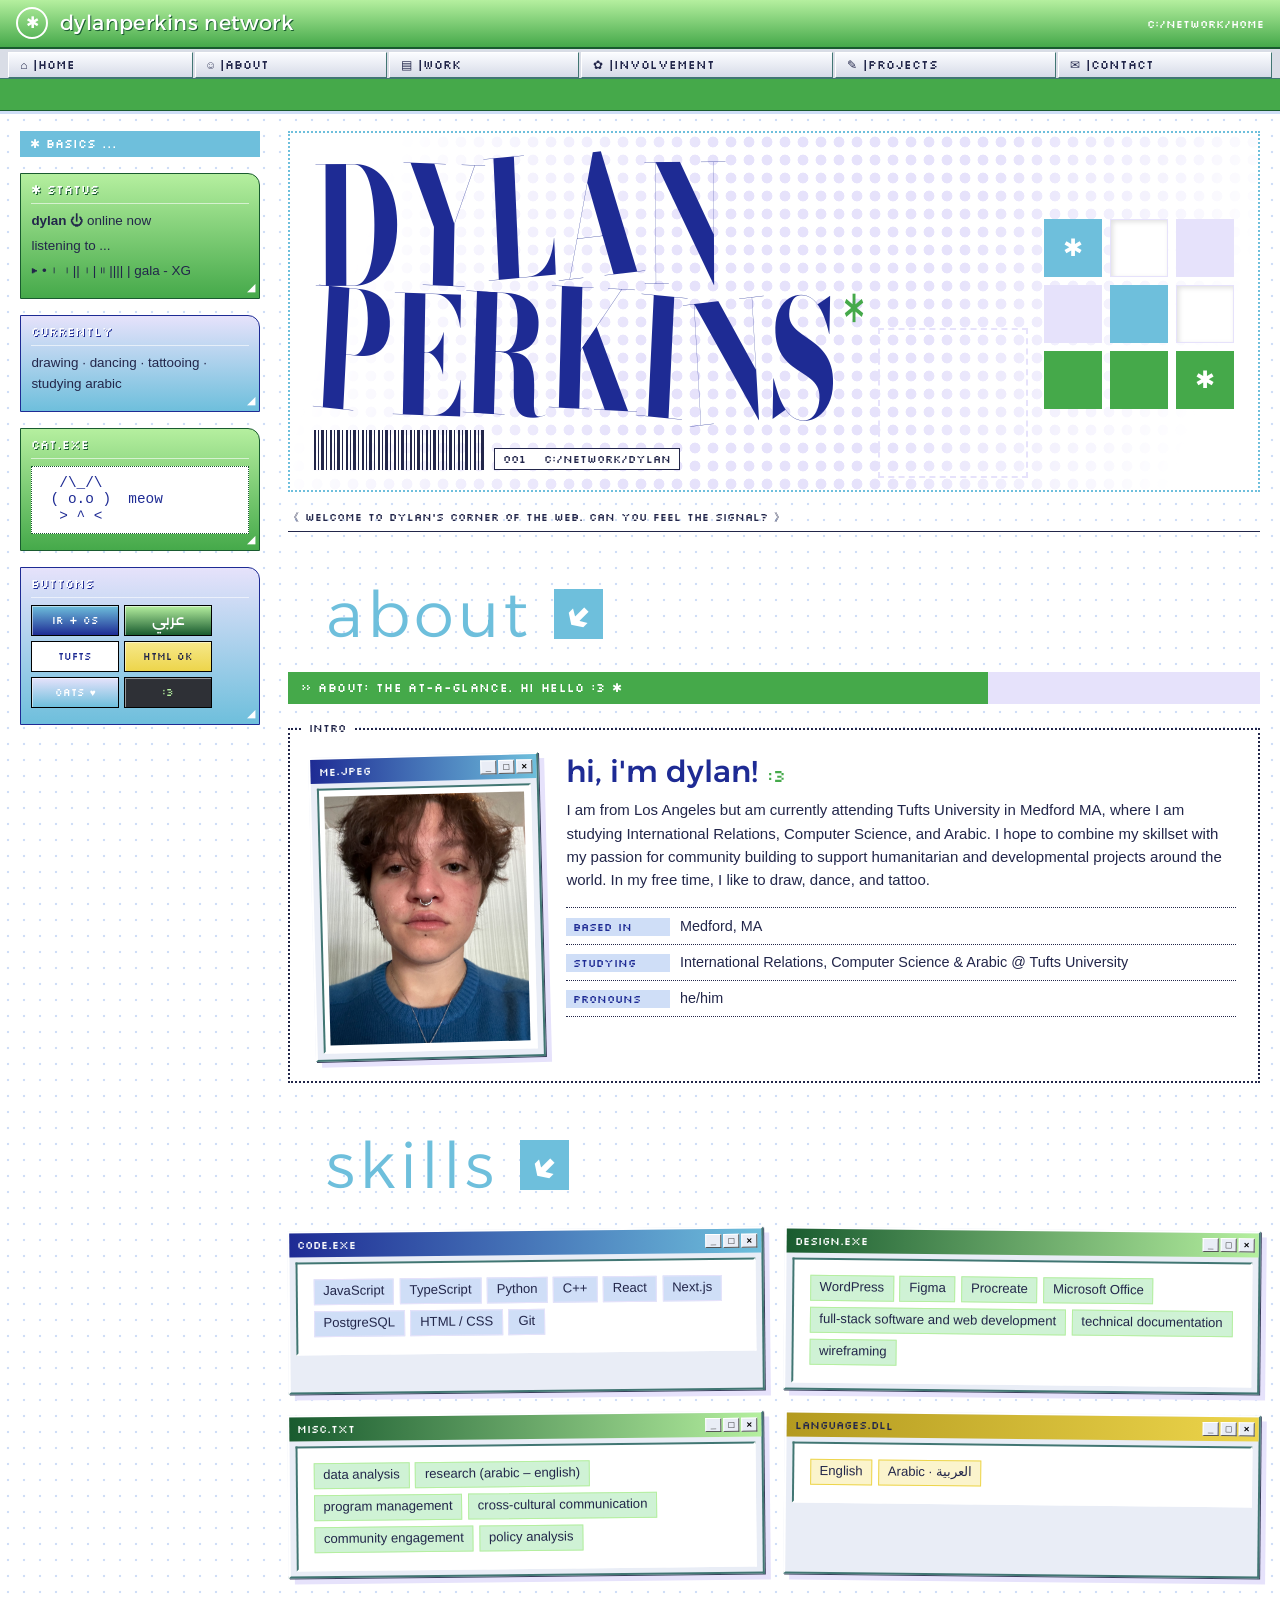
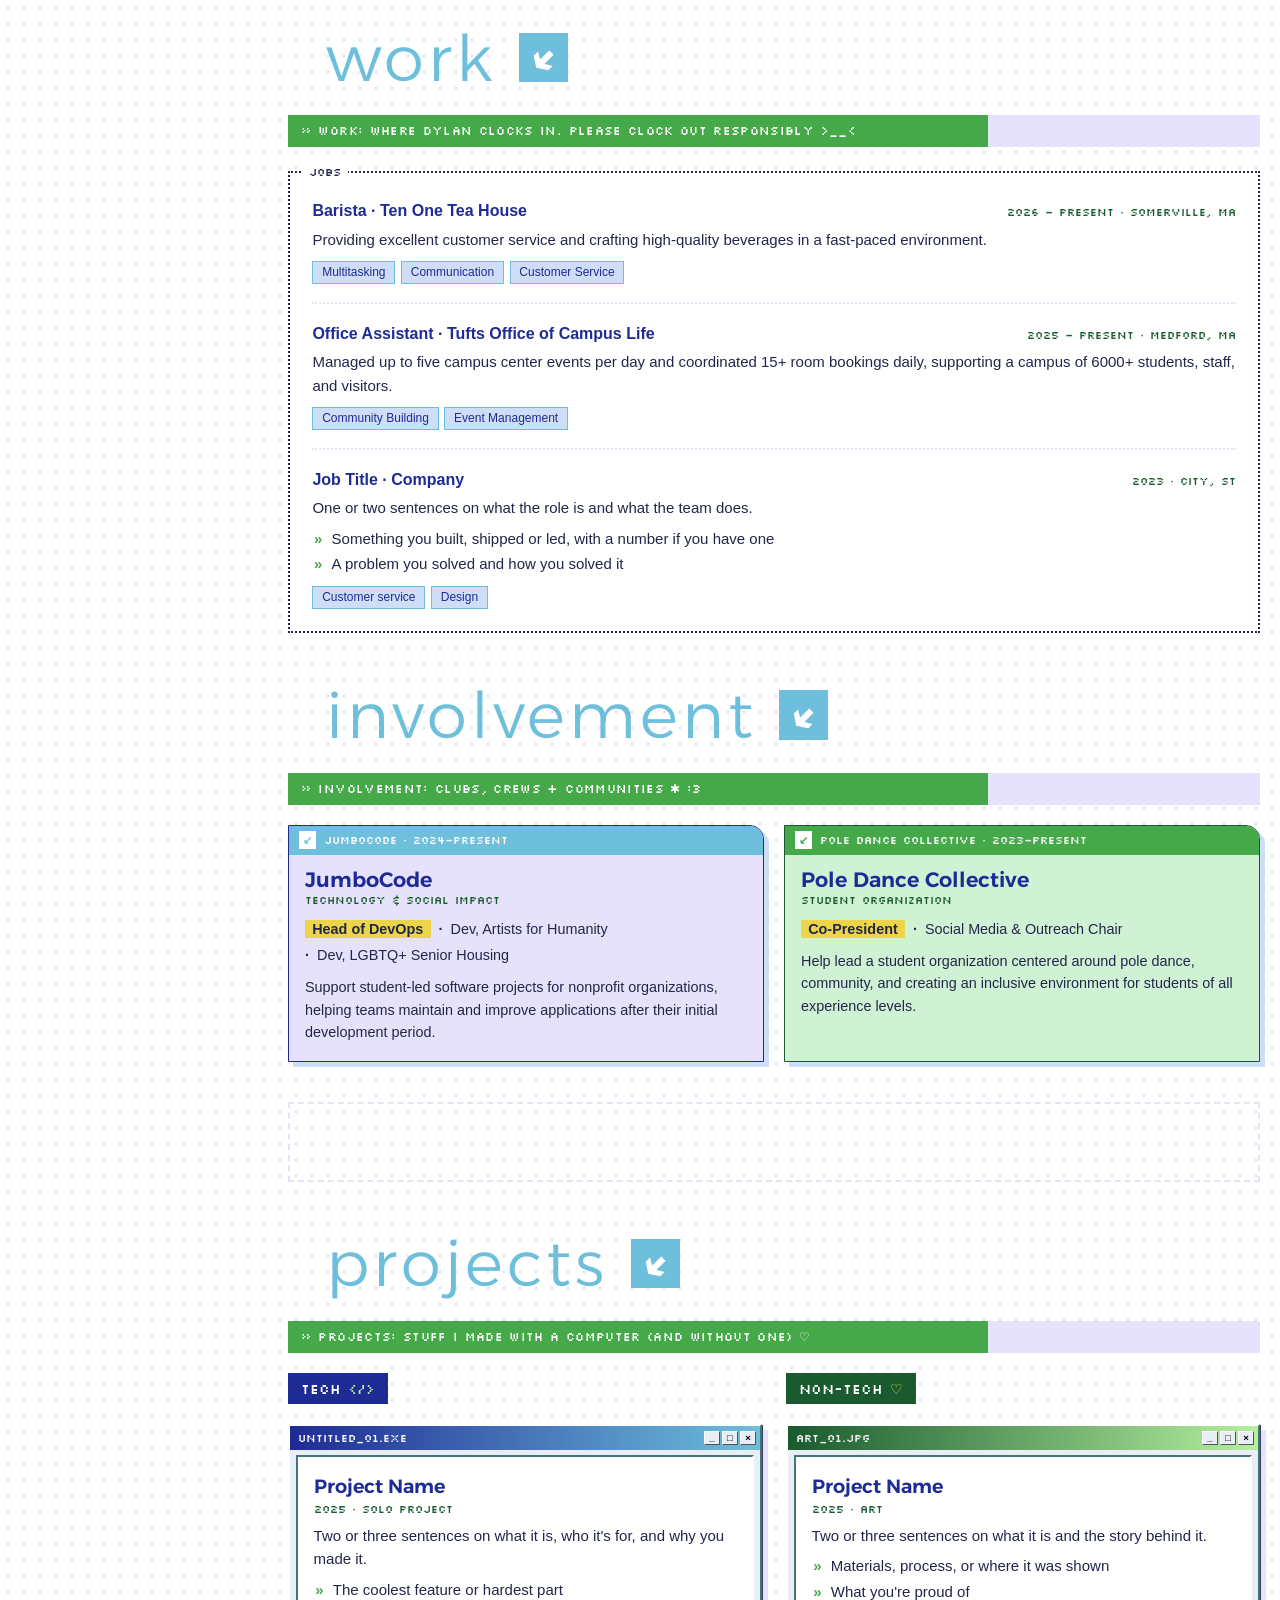
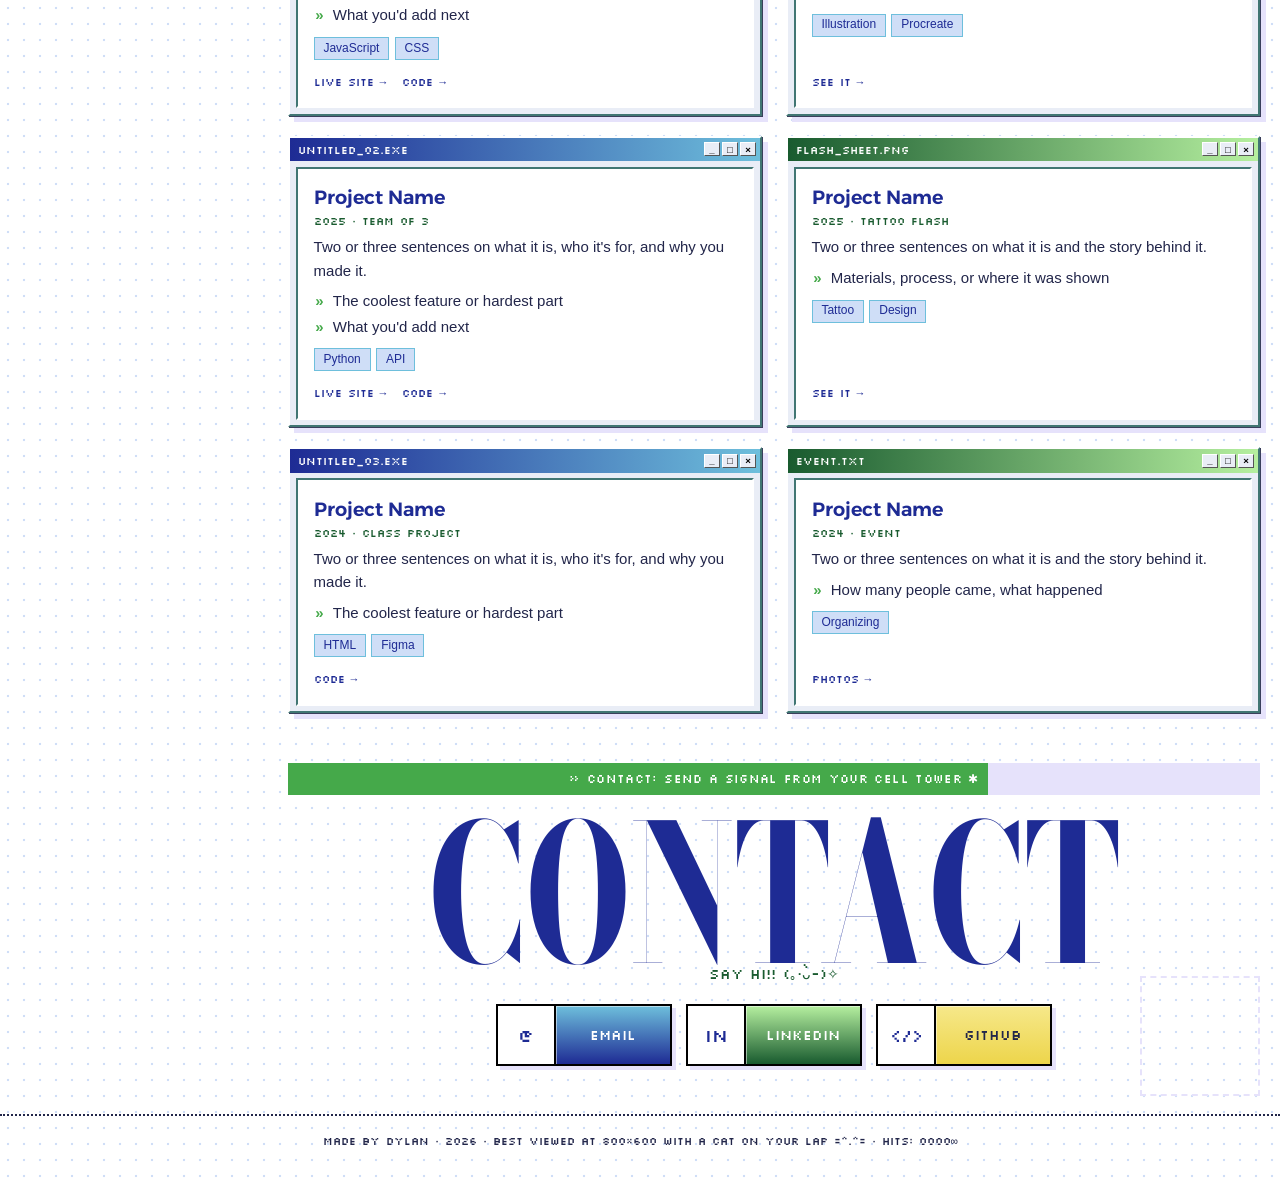
==== index.html @ 8537f4f9 "Update index.html" ====
<!DOCTYPE html>
<html lang="en" dir="ltr">
<head>
  <meta charset="UTF-8">
  <meta name="viewport" content="width=device-width, initial-scale=1.0">
  <title>Dylan Perkins</title>

  <!-- Fonts: Bodoni Moda (tall serif for the big words), Alexandria (light "welcome" headings, supports Arabic), Silkscreen (pixel labels) -->
  <link rel="preconnect" href="https://fonts.googleapis.com">
  <link rel="preconnect" href="https://fonts.gstatic.com" crossorigin>
  <link href="https://fonts.googleapis.com/css2?family=Alexandria:wght@200..900&family=Bodoni+Moda:opsz,wght@6..96,600..900&family=Silkscreen&display=swap" rel="stylesheet">

  <link rel="stylesheet" href="style.css">
  <!-- White Cat Paw Curl - https://www.cursors-4u.com/cursor/white-cat-paw-curl -->
  <link rel="stylesheet" href="https://cdn.cursors-4u.net/cursors/animated/cat-paw-curl-f8836eeb-32.css">
  <!-- End www.Cursors-4U.com Code -->
</head>

<!-- "show-slots" draws a faint dashed box where drawings go. Delete the class once your drawings are in. -->
<body class="show-slots">

  <!-- ============ TOP BAR + TABS (sticky) ============ -->
  <div class="site-top">
  <div class="topbar">
    <span class="topbar__logo" aria-hidden="true">✱</span>
    <span class="topbar__name">dylanperkins network</span>
    <span class="topbar__path">C:/network/home</span>
  </div>

  <nav class="tabs" aria-label="Main">
    <a href="#top"><span aria-hidden="true">⌂</span> |home</a>
    <a href="#about"><span aria-hidden="true">☺</span> |about</a>
    <a href="#work"><span aria-hidden="true">▤</span> |work</a>
    <a href="#involvement"><span aria-hidden="true">✿</span> |involvement</a>
    <a href="#projects"><span aria-hidden="true">✎</span> |projects</a>
    <a href="#contact"><span aria-hidden="true">✉</span> |contact</a>
  </nav>

  <div class="ticker" aria-hidden="true">
    <span>» welcome !! please wipe your paws when you enter :3 ✱ now loading... &gt;__&lt; ✱ thank u for visiting ✱</span>
  </div>
  </div>

  <div class="layout">

    <!-- ============ SIDEBAR ============ -->
    <aside class="sidebar">
      <p class="side-title">✱ basics ...</p>

      <section class="side-panel">
        <h2>✱ status</h2>
        <p><b>dylan</b> ⏻ online now</p>
        <p>listening to ...  </p>
        <p>▶︎ •၊၊||၊|။|||| |   gala - XG</p>
      </section>

      <section class="side-panel side-panel--blue">
        <h2>currently</h2>
        <!-- edit these whenever -->
        <p>drawing · dancing · tattooing · studying arabic</p>
      </section>

      <section class="side-panel">
        <h2>cat.exe</h2>
<pre class="ascii-cat" aria-label="ASCII cat">  /\_/\
 ( o.o )  meow
  &gt; ^ &lt;</pre>
      </section>

      <section class="side-panel side-panel--blue">
        <h2>buttons</h2>
        <div class="badges">
          <span class="badge">IR + CS</span>
          <span class="badge" lang="ar">عربي</span>
          <span class="badge">tufts</span>
          <span class="badge">html ok</span>
          <span class="badge">cats ♥</span>
          <span class="badge">:3</span>
        </div>
      </section>
    </aside>

    <main>

      <!-- ============ HERO ============ -->
      <header class="hero" id="top">
        <div class="hero__left">
          <h1 class="name">Dylan<br>Perkins</h1>
          <div class="hero__meta">
            <span class="barcode" aria-hidden="true"></span>
            <span class="hero__path">001 &nbsp; C:/network/dylan</span>
          </div>
        </div>

        <div class="tiles" aria-hidden="true">
          <span>✱</span><span></span><span></span>
          <span></span><span></span><span></span>
          <span></span><span></span><span>✱</span>
        </div>

        <!-- drawing spot -->
        <div class="slot slot--header" aria-hidden="true">
          <!-- <img src="assets/doodles/your-drawing.png" alt=""> -->
        </div>
      </header>
      <p class="tagline">《 welcome to dylan's corner of the web. can you feel the signal? 》</p>

      <!-- ============ ABOUT ============ -->
      <section id="about">
        <div class="section-head">
          <h2 class="section-title">about</h2>
        </div>
        <p class="bar">» about: the at-a-glance. hi hello :3 ✱</p>

        <div class="panel about">
          <p class="label">intro</p>

          <div class="win about__photo">
            <div class="win__bar"><span>me.jpeg</span><span class="win__btns"><span>_</span><span>□</span><span>×</span></span></div>
            <div class="win__body">
              <img src="images/me.jpeg" alt="A photo of me">
            </div>
          </div>

          <div class="about__text">
            <h2>hi, i'm dylan!</h2>
            <p>I am from Los Angeles but am currently attending Tufts University in Medford MA, where I am studying International Relations, Computer Science, and Arabic. I hope to combine my skillset with my passion for community building to support humanitarian and developmental projects around the world. In my free time, I like to draw, dance, and tattoo.</p>
            <ul class="facts">
              <li><b>based in</b> Medford, MA</li>
              <li><b>studying</b> International Relations, Computer Science &amp; Arabic @ Tufts University</li>
              <li><b>pronouns</b> he/him</li>
            </ul>
          </div>
        </div>
      </section>

      <!-- ============ SKILLS ============ -->
      <section class="skills-wrap" aria-label="Skills">
        <div class="section-head">
          <h2 class="section-title">skills</h2>
        </div>

        <div class="skills">
          <div class="win">
            <div class="win__bar"><span>code.exe</span><span class="win__btns"><span>_</span><span>□</span><span>×</span></span></div>
            <div class="win__body">
              <ul class="chips">
                <li>JavaScript</li><li>TypeScript</li><li>Python</li><li>C++</li>
                <li>React</li><li>Next.js</li><li>PostgreSQL</li><li>HTML / CSS</li><li>Git</li>
              </ul>
            </div>
          </div>

          <div class="win win--olive">
            <div class="win__bar"><span>design.exe</span><span class="win__btns"><span>_</span><span>□</span><span>×</span></span></div>
            <div class="win__body">
              <ul class="chips">
                <li>WordPress</li><li>Figma</li><li>Procreate</li><li>Microsoft Office</li>
                <li>full-stack software and web development</li><li>technical documentation</li><li>wireframing</li>
              </ul>
            </div>
          </div>

          <div class="win win--olive">
            <div class="win__bar"><span>misc.txt</span><span class="win__btns"><span>_</span><span>□</span><span>×</span></span></div>
            <div class="win__body">
              <ul class="chips">
                <li>data analysis</li><li>research (arabic – english)</li><li>program management</li>
                <li>cross-cultural communication</li><li>community engagement</li><li>policy analysis</li>
              </ul>
            </div>
          </div>

          <div class="win win--yellow">
            <div class="win__bar"><span>languages.dll</span><span class="win__btns"><span>_</span><span>□</span><span>×</span></span></div>
            <div class="win__body">
              <ul class="chips">
                <li>English</li><li lang="ar">Arabic · العربية</li>
              </ul>
            </div>
          </div>
        </div>
      </section>

      <!-- ============ WORK ============ -->
      <section id="work">
        <div class="section-head">
          <h2 class="section-title">work</h2>
        </div>
        <p class="bar">» work: where dylan clocks in. please clock out responsibly &gt;__&lt;</p>

        <div class="panel">
          <p class="label">jobs</p>

          <article class="entry">
            <header class="entry__head">
              <h3>Barista · Ten One Tea House</h3>
              <p class="meta">2026 – present · Somerville, MA</p>
            </header>
            <p>Providing excellent customer service and crafting high-quality beverages in a fast-paced environment.</p>
            <ul class="tags"><li>Multitasking</li><li>Communication</li><li>Customer Service</li></ul>
          </article>

          <article class="entry">
            <header class="entry__head">
              <h3>Office Assistant · Tufts Office of Campus Life</h3>
              <p class="meta">2025 – present · Medford, MA</p>
            </header>
            <p>Managed up to five campus center events per day and coordinated 15+ room bookings daily, supporting a campus of 6000+ students, staff, and visitors.</p>
            <ul class="tags"><li>Community Building</li><li>Event Management</li></ul>
          </article>

          <article class="entry">
            <header class="entry__head">
              <h3>Job Title · Company</h3>
              <p class="meta">2023 · City, ST</p>
            </header>
            <p>One or two sentences on what the role is and what the team does.</p>
            <ul class="points">
              <li>Something you built, shipped or led, with a number if you have one</li>
              <li>A problem you solved and how you solved it</li>
            </ul>
            <ul class="tags"><li>Customer service</li><li>Design</li></ul>
          </article>
        </div>
      </section>

      <!-- ============ INVOLVEMENT ============ -->
      <section id="involvement">
        <div class="section-head">
          <h2 class="section-title">involvement</h2>
        </div>
        <p class="bar">» involvement: clubs, crews + communities ✱ :3</p>

        <div class="news-grid">
          <article class="news">
            <header class="news__head"><span class="news__arrow" aria-hidden="true">↙</span> JumboCode · 2024–present</header>
            <div class="news__body">
              <h3>JumboCode</h3>
              <p class="news__type">Technology &amp; Social Impact</p>
              <ul class="roles">
                <li><strong>Head of DevOps</strong></li>
                <li>Dev, Artists for Humanity</li>
                <li>Dev, LGBTQ+ Senior Housing</li>
              </ul>
              <p>Support student-led software projects for nonprofit organizations, helping teams maintain and improve applications after their initial development period.</p>
            </div>
          </article>

          <article class="news">
            <header class="news__head"><span class="news__arrow" aria-hidden="true">↙</span> Pole Dance Collective · 2023–present</header>
            <div class="news__body">
              <h3>Pole Dance Collective</h3>
              <p class="news__type">Student Organization</p>
              <ul class="roles">
                <li><strong>Co-President</strong></li>
                <li>Social Media &amp; Outreach Chair</li>
              </ul>
              <p>Help lead a student organization centered around pole dance, community, and creating an inclusive environment for students of all experience levels.</p>
            </div>
          </article>
        </div>
      </section>

      <div class="cat-divider" aria-hidden="true">
        <!-- <img src="assets/doodles/long-cat.gif" alt=""> -->
      </div>

      <!-- ============ PROJECTS ============ -->
      <section id="projects">
        <div class="section-head">
          <h2 class="section-title">projects</h2>
        </div>
        <p class="bar">» projects: stuff i made with a computer (and without one) ♡</p>

        <div class="projects__grid">
          <div class="projects__col projects__col--tech">
            <h3 class="col-head">tech</h3>

            <article class="win project">
              <div class="win__bar"><span>untitled_01.exe</span><span class="win__btns"><span>_</span><span>□</span><span>×</span></span></div>
              <div class="win__body">
                <h4>Project Name</h4>
                <p class="meta">2025 · solo project</p>
                <p>Two or three sentences on what it is, who it's for, and why you made it.</p>
                <ul class="points">
                  <li>The coolest feature or hardest part</li>
                  <li>What you'd add next</li>
                </ul>
                <ul class="tags"><li>JavaScript</li><li>CSS</li></ul>
                <div class="card__links"><a href="#">live site →</a><a href="#">code →</a></div>
              </div>
            </article>

            <article class="win project">
              <div class="win__bar"><span>untitled_02.exe</span><span class="win__btns"><span>_</span><span>□</span><span>×</span></span></div>
              <div class="win__body">
                <h4>Project Name</h4>
                <p class="meta">2025 · team of 3</p>
                <p>Two or three sentences on what it is, who it's for, and why you made it.</p>
                <ul class="points">
                  <li>The coolest feature or hardest part</li>
                  <li>What you'd add next</li>
                </ul>
                <ul class="tags"><li>Python</li><li>API</li></ul>
                <div class="card__links"><a href="#">live site →</a><a href="#">code →</a></div>
              </div>
            </article>

            <article class="win project">
              <div class="win__bar"><span>untitled_03.exe</span><span class="win__btns"><span>_</span><span>□</span><span>×</span></span></div>
              <div class="win__body">
                <h4>Project Name</h4>
                <p class="meta">2024 · class project</p>
                <p>Two or three sentences on what it is, who it's for, and why you made it.</p>
                <ul class="points">
                  <li>The coolest feature or hardest part</li>
                </ul>
                <ul class="tags"><li>HTML</li><li>Figma</li></ul>
                <div class="card__links"><a href="#">code →</a></div>
              </div>
            </article>
          </div>

          <div class="projects__col projects__col--nontech">
            <h3 class="col-head">non-tech</h3>

            <article class="win win--olive project">
              <div class="win__bar"><span>art_01.jpg</span><span class="win__btns"><span>_</span><span>□</span><span>×</span></span></div>
              <div class="win__body">
                <h4>Project Name</h4>
                <p class="meta">2025 · art</p>
                <p>Two or three sentences on what it is and the story behind it.</p>
                <ul class="points">
                  <li>Materials, process, or where it was shown</li>
                  <li>What you're proud of</li>
                </ul>
                <ul class="tags"><li>Illustration</li><li>Procreate</li></ul>
                <div class="card__links"><a href="#">see it →</a></div>
              </div>
            </article>

            <article class="win win--olive project">
              <div class="win__bar"><span>flash_sheet.png</span><span class="win__btns"><span>_</span><span>□</span><span>×</span></span></div>
              <div class="win__body">
                <h4>Project Name</h4>
                <p class="meta">2025 · tattoo flash</p>
                <p>Two or three sentences on what it is and the story behind it.</p>
                <ul class="points">
                  <li>Materials, process, or where it was shown</li>
                </ul>
                <ul class="tags"><li>Tattoo</li><li>Design</li></ul>
                <div class="card__links"><a href="#">see it →</a></div>
              </div>
            </article>

            <article class="win win--olive project">
              <div class="win__bar"><span>event.txt</span><span class="win__btns"><span>_</span><span>□</span><span>×</span></span></div>
              <div class="win__body">
                <h4>Project Name</h4>
                <p class="meta">2024 · event</p>
                <p>Two or three sentences on what it is and the story behind it.</p>
                <ul class="points">
                  <li>How many people came, what happened</li>
                </ul>
                <ul class="tags"><li>Organizing</li></ul>
                <div class="card__links"><a href="#">photos →</a></div>
              </div>
            </article>
          </div>
        </div>
      </section>

      <!-- ============ CONTACT ============ -->
      <section id="contact" class="contact">
        <p class="bar">» contact: send a signal from your cell tower ✱</p>
        <h2 class="contact__title">contact</h2>
        <p class="contact__note">say hi!! (｡•̀ᴗ-)✧</p>

        <div class="contact__links">
          <a class="b88" href="mailto:you@email.com"><span class="b88__icon" aria-hidden="true">@</span><span class="b88__text">email</span></a>
          <a class="b88" href="https://www.linkedin.com/" target="_blank" rel="noopener"><span class="b88__icon" aria-hidden="true">in</span><span class="b88__text">linkedin</span></a>
          <a class="b88" href="https://github.com/" target="_blank" rel="noopener"><span class="b88__icon" aria-hidden="true">&lt;/&gt;</span><span class="b88__text">github</span></a>
        </div>

        <!-- drawing spot -->
        <div class="slot slot--contact" aria-hidden="true"></div>
      </section>
    </main>
  </div>

  <footer class="footer">
    <p>made by dylan · <span id="year"></span> · best viewed at 800×600 with a cat on your lap =^.^= · hits: 0000∞</p>
  </footer>

  <script src="script.js"></script>
</body>
</html>
---- style.css ----
/* ===========================================
   PALETTE + FONTS  (change everything here)
   white page · royal blue · periwinkle · olive · yellow
   =========================================== */
:root {
  --paper: #FFFFFF;
  --ink: #1E2B94;          /* royal blue, the main "computer" color */
  --blue: #6ebfdc;         /* periwinkle */
  --blue-soft: #e6e2fb;
  --blue-pale: #cfdef7;
  --olive: #45a94a;
  --olive-light: #b5ef9f;
  --olive-dark: rgb(25, 91, 47);
  --olive-pale: #cff2d5;
  --yellow: #EDD54B;
  --text: #22264A;
  --grey: #2E3036;
  --bevel-hi: #ffffff;
  --bevel-lo: #417673;
  --win: #E9EDF6;          /* window chrome */

  /* Want Letterboxd colors instead? Swap these in:
     --ink: #14181C; --blue: #40BCF4; --blue-soft: #C6ECFC; --blue-pale: #EAF8FE;
     --olive: #00C846; --olive-light: #5BE88A; --olive-dark: #00873A; --olive-pale: #DDF9E7;
     --yellow: #FF8000; */

  --font-serif: 'Bodoni Moda', 'Didot', Georgia, serif;          /* tall stretched words */
  --font-display: 'Alexandria', 'Trebuchet MS', sans-serif;      /* light headings, Arabic-friendly */
  --font-pixel: 'Silkscreen', 'Courier New', monospace;          /* tiny UI labels */
  --font-body: Verdana, Tahoma, Geneva, sans-serif;              /* classic web text */
}

/* ===========================================
   BASICS
   =========================================== */
*, *::before, *::after { box-sizing: border-box; margin: 0; padding: 0; }

html {
  scroll-behavior: smooth;
  scroll-padding-top: 7.5rem;   /* nav jumps land below the sticky header */
}

body {
  min-height: 100vh;
  color: var(--text);
  font-family: var(--font-body);
  font-size: 15px;
  line-height: 1.55;
  overflow-x: hidden;
  background-color: var(--paper);
  background-image: radial-gradient(var(--blue-pale) 1.2px, transparent 1.6px);
  background-size: 16px 16px;
}

::selection { background: var(--olive-light); color: var(--text); }

img { max-width: 100%; display: block; }
a { color: inherit; }
ul { list-style: none; }

/* ===========================================
   MOTION
   =========================================== */
@keyframes sway {
  0%, 100% { rotate: -1.2deg; }
  50%      { rotate: 1.2deg; }
}
@keyframes spin { to { rotate: 360deg; } }
@keyframes ticker { to { transform: translateX(-100%); } }
@keyframes wobble {
  0%, 100% { rotate: -0.6deg; translate: 0 0; }
  50%      { rotate: 0.6deg;  translate: 0 -4px; }
}

/* ===========================================
   TOP BAR + TABS + TICKER  (sticky together)
   =========================================== */
.site-top {
  position: sticky;
  top: 0;
  z-index: 50;
  box-shadow: 0 3px 0 var(--blue-pale);
}

.topbar {
  display: flex;
  align-items: center;
  gap: 0.75rem;
  padding: 0.45rem 1rem;
  color: #fff;
  background: linear-gradient(var(--olive-light), var(--olive));
  border-bottom: 2px solid var(--olive-dark);
}

.topbar__logo {
  display: grid;
  place-items: center;
  width: 2rem;
  aspect-ratio: 1;
  font-size: 1rem;
  border: 2px solid #fff;
  border-radius: 50%;
  animation: spin 10s linear infinite;
}

.topbar__name {
  font-family: var(--font-display);
  font-weight: 400;
  font-size: 1.3rem;
  letter-spacing: 0.02em;
  text-shadow: 1px 1px 0 var(--olive-dark);
}

.topbar__path {
  margin-inline-start: auto;
  font-family: var(--font-pixel);
  font-size: 0.7rem;
}

.tabs {
  display: flex;
  flex-wrap: wrap;
  gap: 2px;
  padding: 3px 0.5rem 0;
  background: #D9DDE6;
  border-bottom: 1px solid var(--bevel-lo);
}

.tabs a {
  flex: 1 1 auto;
  padding: 0.2rem 0.7rem;
  font-family: var(--font-pixel);
  font-size: 0.72rem;
  text-decoration: none;
  color: var(--text);
  background: linear-gradient(#FBFCFF, #D6DBE7);
  border: 1px solid var(--bevel-lo);
  border-top-color: #fff;
  border-left-color: #fff;
}
.tabs a:hover,
.tabs a:focus-visible { background: var(--blue-soft); }

.ticker {
  overflow: hidden;
  white-space: nowrap;
  padding-block: 0.4rem;
  font-family: var(--font-pixel);
  font-size: 0.75rem;
  text-transform: uppercase;
  color: #fff;
  background: var(--olive);
  border-bottom: 1px solid var(--olive-dark);
}
.ticker span {
  display: inline-block;
  padding-inline-start: 100%;
  animation: ticker 28s linear infinite;
}

/* ===========================================
   LAYOUT: sidebar · main
   =========================================== */
.layout {
  display: grid;
  grid-template-columns: 240px minmax(0, 1fr);
  gap: 1.75rem;
  max-width: 1280px;
  margin: 0 auto;
  padding-inline: 1.25rem;
}

/* ===========================================
   SIDEBAR
   =========================================== */
.sidebar {
  display: grid;
  gap: 1rem;
  align-content: start;
  padding-block-start: 1.25rem;
}

.side-title {
  padding: 0.25rem 0.6rem;
  font-family: var(--font-pixel);
  font-size: 0.72rem;
  text-transform: uppercase;
  color: #fff;
  background: var(--blue);
}

.side-panel {
  position: relative;
  padding: 0.45rem 0.65rem 1rem;
  background: linear-gradient(var(--olive-light), var(--olive));
  border: 1px solid var(--olive-dark);
  border-radius: 0 12px 0 0;
}

.side-panel h2 {
  margin-block-end: 0.45rem;
  padding-block-end: 0.25rem;
  font-family: var(--font-pixel);
  font-weight: 400;
  font-size: 0.72rem;
  text-transform: uppercase;
  color: #fff;
  text-shadow: 1px 1px 0 var(--olive-dark);
  border-bottom: 1px solid rgba(255, 255, 255, 0.6);
}

.side-panel p { font-size: 0.84rem; }
.side-panel p + p { margin-block-start: 0.25rem; }

/* little corner triangle */
.side-panel::after {
  content: "◢";
  position: absolute;
  inset-inline-end: 4px;
  bottom: 1px;
  font-size: 0.7rem;
  color: #fff;
}

.side-panel--blue {
  background: linear-gradient(var(--blue-soft), var(--blue));
  border-color: var(--ink);
}
.side-panel--blue h2 { text-shadow: 1px 1px 0 var(--ink); }

.ascii-cat {
  padding: 0.5rem 0.6rem;
  font-family: 'Courier New', monospace;
  font-size: 0.9rem;
  line-height: 1.15;
  color: var(--ink);
  background: #fff;
  border: 1px dotted var(--olive-dark);
}

/* 88x31-style badges */
.badges { display: flex; flex-wrap: wrap; gap: 5px; }

.badge {
  display: grid;
  place-items: center;
  width: 88px;
  height: 31px;
  font-family: var(--font-pixel);
  font-size: 0.62rem;
  text-transform: uppercase;
  color: #fff;
  background: linear-gradient(var(--blue), var(--ink));
  border: 1px solid #000;
  box-shadow: inset 1px 1px 0 rgba(255,255,255,.5);
}
.badge:nth-child(2) { font-family: var(--font-display); font-size: 0.95rem; background: linear-gradient(var(--olive-light), var(--olive-dark)); }
.badge:nth-child(3) { background: #fff; color: var(--ink); }
.badge:nth-child(4) { background: linear-gradient(#F6E88A, var(--yellow)); color: var(--text); }
.badge:nth-child(5) { background: linear-gradient(var(--blue-soft), var(--blue)); }
.badge:nth-child(6) { background: var(--grey); color: var(--olive-light); }

/* ===========================================
   MAIN + SHARED PIECES
   =========================================== */
main {
  display: grid;
  gap: 2.5rem;
  min-width: 0;
  padding-block: 1.25rem 3rem;
}

/* section headings: light letters on a dot field, with the arrow box */
.section-head { display: flex; align-items: end; }

.section-title {
  position: relative;
  display: inline-flex;
  align-items: center;
  gap: 0.35em;
  padding: 0.15em 0.6em 0.25em;
  font-family: var(--font-display);
  font-weight: 300;
  font-size: clamp(2.4rem, 6.5vw, 4rem);
  line-height: 1;
  letter-spacing: 0.06em;
  color: var(--blue);
  background: none;
  transform-origin: 30% 70%;
  animation: sway 5s ease-in-out infinite;
}
.section-title::after {
  content: "↙";
  display: inline-grid;
  place-items: center;
  width: 1.1em;
  height: 1.1em;
  font-size: 0.7em;
  font-weight: 700;
  letter-spacing: 0;
  color: #fff;
  background: var(--blue);
}

#work .section-title        { animation-delay: -1.2s; animation-duration: 5.6s; }
#involvement .section-title { animation-delay: -2.4s; animation-duration: 4.8s; }
#projects .section-title    { animation-delay: -3.1s; animation-duration: 6s;   }
.skills-wrap .section-title { animation-delay: -0.6s; animation-duration: 5.3s; }

/* olive strip under each heading */
.bar {
  margin-block-start: 0.6rem;
  padding: 0.45rem 0.8rem;
  font-family: var(--font-pixel);
  font-size: 0.72rem;
  text-transform: uppercase;
  letter-spacing: 0.03em;
  color: #fff;
  background: linear-gradient(90deg, var(--olive) 0 72%, var(--blue-soft) 72%);
}

/* dotted panel with a little label in its border */
.panel {
  position: relative;
  margin-block-start: 1.5rem;
  padding: 1.6rem 1.4rem 1.4rem;
  background: #fff;
  border: 2px dotted var(--text);
}

.label {
  position: absolute;
  top: -0.65rem;
  inset-inline-start: 0.8rem;
  padding-inline: 0.4rem;
  font-family: var(--font-pixel);
  font-size: 0.7rem;
  text-transform: uppercase;
  background: #fff;
}

/* ---- Win98-style window ---- */
.win {
  --bar-from: var(--ink);
  --bar-to: var(--blue);
  --bar-text: #fff;
  background: var(--win);
  border: 2px solid;
  border-color: var(--bevel-hi) var(--bevel-lo) var(--bevel-lo) var(--bevel-hi);
  box-shadow: 1px 1px 0 #3A3F5C, 6px 6px 0 var(--blue-soft);
  transition: transform 0.2s ease, box-shadow 0.2s ease;
}
.win--olive  { --bar-from: var(--olive-dark); --bar-to: var(--olive-light); }
.win--yellow { --bar-from: #B39A1F; --bar-to: var(--yellow); --bar-text: var(--text); }

.win__bar {
  display: flex;
  align-items: center;
  justify-content: space-between;
  gap: 0.5rem;
  padding: 0.2rem 0.25rem 0.2rem 0.5rem;
  font-family: var(--font-pixel);
  font-size: 0.7rem;
  color: var(--bar-text);
  background: linear-gradient(90deg, var(--bar-from), var(--bar-to));
}

.win__btns { display: flex; gap: 2px; }
.win__btns span {
  display: grid;
  place-items: center;
  width: 16px;
  height: 14px;
  font-family: var(--font-body);
  font-size: 0.6rem;
  font-weight: 700;
  line-height: 1;
  color: #000;
  background: var(--win);
  border: 1px solid;
  border-color: #fff #555 #555 #fff;
}

.win__body {
  margin: 0.35rem;
  padding: 0.9rem 1rem 1rem;
  background: #fff;
  border: 2px solid;
  border-color: var(--bevel-lo) var(--bevel-hi) var(--bevel-hi) var(--bevel-lo);
}

/* ---- shared text bits ---- */
.meta {
  font-family: var(--font-pixel);
  font-size: 0.68rem;
  color: var(--olive-dark);
}

.points { display: grid; gap: 0.15rem; margin-block-start: 0.45rem; }
.points li { position: relative; padding-inline-start: 1.2rem; }
.points li::before {
  content: "»";
  position: absolute;
  inset-inline-start: 0.1rem;
  color: var(--olive);
  font-weight: 700;
}

.tags { display: flex; flex-wrap: wrap; gap: 0.35rem; margin-block-start: 0.65rem; }
.tags li {
  padding: 0.05rem 0.55rem 0.1rem;
  font-size: 0.75rem;
  color: var(--ink);
  background: var(--blue-pale);
  border: 1px solid var(--blue);
}

/* ===========================================
   HERO
   =========================================== */
.hero {
  position: relative;
  display: grid;
  grid-template-columns: 1fr auto;
  gap: 1.5rem;
  align-items: center;
  padding: 1.5rem 1.5rem 1.25rem;
  overflow: hidden;
  background: #fff;
  border: 2px dotted var(--blue);
}

/* halftone dot field behind the name */
.hero::before {
  content: "";
  position: absolute;
  inset: 0;
  pointer-events: none;
  background: radial-gradient(circle, var(--blue-soft) 40%, transparent 45%) 0 0 / 18px 18px;
  -webkit-mask-image: linear-gradient(110deg, transparent 10%, #000 40%, #000 65%, transparent 92%);
          mask-image: linear-gradient(110deg, transparent 10%, #000 40%, #000 65%, transparent 92%);
}

.hero__left { position: relative; }

/* tall stretched serif, like an album cover */
.name {
  display: inline-block;
  font-family: var(--font-serif);
  font-weight: 800;
  font-size: clamp(3.2rem, 9.5vw, 7rem);
  line-height: 0.82;
  letter-spacing: -0.01em;
  text-transform: uppercase;
  color: var(--ink);
  transform: scaleY(1.45);
  transform-origin: left top;
  margin-block-end: 0.8em;   /* makes room for the stretch */
}
.name::after {
  content: "*";
  display: inline-block;
  margin-inline-start: 0.08em;
  font-family: var(--font-display);
  font-weight: 300;
  font-size: 0.6em;
  vertical-align: top;
  color: var(--olive);
  animation: spin 6s linear infinite;
}

/* script.js splits the name into letters */
.name .ltr {
  display: inline-block;
  transform: translateY(var(--dy, 0)) rotate(var(--rot, 0deg));
  transition: transform 0.25s cubic-bezier(.3, 1.6, .5, 1), color 0.15s;
}
.name .ltr:hover { color: var(--blue); transform: translateY(-6px) rotate(-5deg); }

.hero__meta { display: flex; align-items: end; gap: 0.6rem; flex-wrap: wrap; }

.barcode {
  width: 170px;
  height: 40px;
  background: repeating-linear-gradient(90deg,
    var(--text) 0 2px, transparent 2px 4px,
    var(--text) 4px 5px, transparent 5px 7px,
    var(--text) 7px 10px, transparent 10px 12px,
    var(--text) 12px 13px, transparent 13px 16px);
}

.hero__path {
  padding: 0.1rem 0.5rem;
  font-family: var(--font-pixel);
  font-size: 0.68rem;
  background: #fff;
  border: 1px solid var(--text);
}

.tiles {
  position: relative;
  display: grid;
  grid-template-columns: repeat(3, 58px);
  gap: 8px;
}
.tiles span {
  display: grid;
  place-items: center;
  aspect-ratio: 1;
  font-size: 1.5rem;
  color: #fff;
  background: var(--blue);
}
.tiles span:nth-child(2),
.tiles span:nth-child(6) {
  background: #fff;
  border: 1px solid var(--blue-soft);
  box-shadow: inset 2px 2px 5px rgba(0, 0, 0, 0.12);
}
.tiles span:nth-child(3),
.tiles span:nth-child(4) { background: var(--blue-soft); }
.tiles span:nth-child(n+7) { background: var(--olive); }

.tagline {
  margin-block-start: -1.5rem;
  padding-block-end: 0.3rem;
  font-family: var(--font-pixel);
  font-size: 0.7rem;
  text-transform: uppercase;
  border-bottom: 1px solid var(--text);
}

/* ===========================================
   ABOUT
   =========================================== */
.about {
  display: grid;
  grid-template-columns: 230px 1fr;
  gap: 1.5rem;
  align-items: start;
}

.about__photo { rotate: -1.5deg; }
.about__photo .win__body { padding: 0.35rem; }
.about__photo img { width: 100%; aspect-ratio: 4 / 5; object-fit: cover; }

.about__text h2 {
  margin-block-end: 0.6rem;
  font-family: var(--font-display);
  font-weight: 500;
  font-size: 1.9rem;
  line-height: 1.1;
  color: var(--ink);
}
.about__text h2::after {
  content: " :3";
  font-family: var(--font-pixel);
  font-size: 0.55em;
  color: var(--olive);
}

.facts { margin-block-start: 1rem; border-top: 1px dotted var(--text); }
.facts li {
  display: flex;
  gap: 0.6rem;
  align-items: baseline;
  padding-block: 0.4rem;
  font-size: 0.9rem;
  border-bottom: 1px dotted var(--text);
}
.facts b {
  flex-shrink: 0;
  min-width: 6.5rem;
  padding: 0.05rem 0.4rem;
  font-family: var(--font-pixel);
  font-weight: 400;
  font-size: 0.66rem;
  text-transform: uppercase;
  color: var(--ink);
  background: var(--blue-pale);
}

/* ===========================================
   SKILLS
   =========================================== */
.skills {
  display: grid;
  grid-template-columns: 1fr 1fr;
  gap: 1.25rem;
  margin-block-start: 1rem;
}
.skills .win:nth-child(odd)  { rotate: -0.6deg; }
.skills .win:nth-child(even) { rotate: 0.6deg; }

.chips { display: flex; flex-wrap: wrap; gap: 0.35rem; }
.chips li {
  padding: 0.1rem 0.55rem 0.15rem;
  font-size: 0.82rem;
  background: var(--blue-pale);
  border: 1px solid var(--blue-soft);
}
.win--olive .chips li  { background: var(--olive-pale); border-color: var(--olive-light); }
.win--yellow .chips li { background: #FBF4CC; border-color: var(--yellow); }

/* ===========================================
   WORK
   =========================================== */
.entry + .entry {
  margin-block-start: 1.1rem;
  padding-block-start: 1.1rem;
  border-top: 2px dotted var(--blue-soft);
}

.entry__head {
  display: flex;
  flex-wrap: wrap;
  align-items: baseline;
  justify-content: space-between;
  gap: 0 1rem;
  margin-block-end: 0.25rem;
}

.entry h3 {
  font-size: 1rem;
  font-weight: 700;
  color: var(--ink);
}

/* ===========================================
   INVOLVEMENT — "news" cards
   =========================================== */
.news-grid {
  display: grid;
  grid-template-columns: repeat(auto-fit, minmax(260px, 1fr));
  gap: 1.25rem;
  margin-block-start: 1.25rem;
}

.news {
  --head: var(--blue);
  --body: var(--blue-soft);
  overflow: hidden;
  background: var(--body);
  border: 1px solid var(--ink);
  border-radius: 0 14px 0 0;
  box-shadow: 5px 5px 0 var(--blue-pale);
  transition: transform 0.2s ease, box-shadow 0.2s ease;
}
.news:nth-child(even) {
  --head: var(--olive);
  --body: var(--olive-pale);
  border-color: var(--olive-dark);
}

.news:hover {
  transform: translate(-3px, -3px);
  box-shadow: 8px 8px 0 var(--head);
}

.news__head {
  display: flex;
  align-items: center;
  gap: 0.5rem;
  padding: 0.35rem 0.6rem;
  font-family: var(--font-pixel);
  font-size: 0.68rem;
  text-transform: uppercase;
  color: #fff;
  background: var(--head);
}

.news__arrow {
  display: grid;
  place-items: center;
  width: 1.1rem;
  height: 1.1rem;
  font-family: var(--font-body);
  font-weight: 700;
  color: var(--head);
  background: #fff;
}

.news__body { padding: 0.85rem 1rem 1.1rem; font-size: 0.9rem; }

.news h3 {
  font-family: var(--font-display);
  font-weight: 600;
  font-size: 1.3rem;
  line-height: 1.15;
  color: var(--ink);
}

.news__type {
  font-family: var(--font-pixel);
  font-size: 0.66rem;
  color: var(--olive-dark);
}

.roles {
  display: flex;
  flex-wrap: wrap;
  align-items: baseline;
  gap: 0.25rem 0.5rem;
  margin-block: 0.6rem;
}
.roles li + li::before { content: "·"; margin-inline-end: 0.5rem; font-weight: 700; }
.roles strong {
  padding: 0.05rem 0.45rem;
  background: var(--yellow);
}

/* ===========================================
   CAT GIF DIVIDER
   =========================================== */
.cat-divider {
  width: 100%;
  min-height: 80px;
  display: grid;
  place-items: center;
}

.cat-divider img {
  width: 100%;
  height: auto;
  animation: wobble 6s ease-in-out infinite;
}

.show-slots .cat-divider:not(:has(img)) { border: 2px dashed var(--blue-soft); }

/* ===========================================
   PROJECTS — two columns whose cards line up row by row
   =========================================== */
.projects__grid {
  display: grid;
  grid-template-columns: 1fr 1fr;
  grid-template-rows: auto repeat(3, auto);
  column-gap: 1.5rem;
  row-gap: 1.25rem;
  margin-block-start: 1.25rem;
}

.projects__col {
  display: grid;
  grid-row: 1 / span 4;
  grid-template-rows: subgrid;   /* shares rows with the other column */
}

.col-head {
  justify-self: start;
  padding: 0.3rem 0.8rem;
  font-family: var(--font-pixel);
  font-weight: 400;
  font-size: 0.85rem;
  text-transform: uppercase;
  color: #fff;
  background: var(--ink);
}
.projects__col--nontech .col-head { background: var(--olive-dark); }
.projects__col--tech .col-head::after    { content: " </>"; color: var(--olive-light); }
.projects__col--nontech .col-head::after { content: " ♡";   color: var(--yellow); }

.project { display: flex; flex-direction: column; }
.project .win__body { flex: 1; display: flex; flex-direction: column; }

.project h4 {
  font-family: var(--font-display);
  font-weight: 600;
  font-size: 1.2rem;
  color: var(--ink);
}
.project .meta { margin-block-end: 0.35rem; }

.project:hover {
  transform: translate(-3px, -3px);
  box-shadow: 1px 1px 0 #3A3F5C, 9px 9px 0 var(--blue);
}
.win--olive.project:hover { box-shadow: 1px 1px 0 #3A3F5C, 9px 9px 0 var(--olive); }

.card__links {
  display: flex;
  flex-wrap: wrap;
  gap: 0.4rem 1rem;
  margin-block-start: auto;
  padding-block-start: 0.8rem;
}

.card__links a {
  font-family: var(--font-pixel);
  font-size: 0.7rem;
  text-transform: uppercase;
  text-decoration: none;
  color: var(--ink);
  background-image: linear-gradient(var(--olive), var(--olive));
  background-size: 0% 2px;
  background-position: 0 100%;
  background-repeat: no-repeat;
  transition: background-size 0.2s ease;
}
.card__links a:hover,
.card__links a:focus-visible { background-size: 100% 2px; }

/* ===========================================
   CONTACT
   =========================================== */
.contact { position: relative; text-align: center; }

.contact__title {
  display: inline-block;
  margin-block: 1.5rem 0;
  font-family: var(--font-serif);
  font-weight: 800;
  font-size: clamp(3.8rem, 13vw, 8.5rem);
  line-height: 0.8;
  text-transform: uppercase;
  color: var(--ink);
  transform: scaleY(1.4);
  transform-origin: center top;
  animation: sway 6s ease-in-out infinite;
}

.contact__note {
  margin-block: 2.2rem 1.25rem;   /* clears the stretched title */
  font-family: var(--font-pixel);
  font-size: 0.85rem;
  color: var(--olive-dark);
}

.contact__links {
  display: flex;
  flex-wrap: wrap;
  justify-content: center;
  gap: 0.9rem;
}

/* big 88x31-style buttons */
.b88 {
  --face-from: var(--blue);
  --face-to: var(--ink);
  --face-text: #fff;
  display: inline-flex;
  min-width: 176px;
  height: 62px;
  text-decoration: none;
  border: 2px solid #000;
  box-shadow: 4px 4px 0 var(--blue-soft);
  transition: transform 0.2s cubic-bezier(.3, 1.6, .5, 1), box-shadow 0.2s ease;
}
.b88:nth-child(2) { --face-from: var(--olive-light); --face-to: var(--olive-dark); }
.b88:nth-child(3) { --face-from: #F6E88A; --face-to: var(--yellow); --face-text: var(--text); }

.b88__icon {
  display: grid;
  place-items: center;
  width: 58px;
  font-family: var(--font-pixel);
  font-size: 1.1rem;
  color: var(--ink);
  background: #fff;
  border-inline-end: 2px solid #000;
}

.b88__text {
  flex: 1;
  display: grid;
  place-items: center;
  padding-inline: 1rem;
  font-family: var(--font-pixel);
  font-size: 0.9rem;
  text-transform: uppercase;
  color: var(--face-text);
  background: linear-gradient(var(--face-from), var(--face-to));
  box-shadow: inset 1px 1px 0 rgba(255, 255, 255, 0.5);
}

.b88:hover,
.b88:focus-visible {
  transform: translate(-2px, -3px) rotate(-1.5deg);
  box-shadow: 7px 7px 0 var(--olive);
}

/* ===========================================
   DRAWING SLOTS
   =========================================== */
.slot {
  position: absolute;
  pointer-events: none;
  display: grid;
  place-items: center;
}
.slot img { width: 100%; height: 100%; object-fit: contain; }
.show-slots .slot:not(:has(img)) { border: 2px dashed var(--blue-soft); }

.slot--header  { width: 150px; height: 150px; bottom: 0.75rem; inset-inline-end: 230px; }
.slot--contact { width: 120px; height: 120px; bottom: -30px; inset-inline-end: 0; }

/* ===========================================
   FOOTER
   =========================================== */
.footer {
  padding: 1rem 1rem 2rem;
  text-align: center;
  font-family: var(--font-pixel);
  font-size: 0.7rem;
  text-transform: uppercase;
  border-top: 2px dotted var(--text);
}

/* ===========================================
   RESPONSIVE
   =========================================== */
@media (max-width: 980px) {
  .layout { grid-template-columns: 1fr; padding-inline: 1rem; }
  main { order: 1; }
  .sidebar {
    order: 2;
    grid-template-columns: repeat(auto-fit, minmax(210px, 1fr));
    padding-block: 0 2rem;
  }
  .side-title { grid-column: 1 / -1; }
}

@media (max-width: 720px) {
  .hero { grid-template-columns: 1fr; }
  .tiles, .slot--header { display: none; }
  .about { grid-template-columns: 1fr; }
  .about__photo { max-width: 240px; }
  .skills { grid-template-columns: 1fr; }
  .projects__grid { grid-template-columns: 1fr; grid-template-rows: none; }
  .projects__col { grid-row: auto; grid-template-rows: none; gap: 1.25rem; }
  .projects__col--nontech { margin-block-start: 1rem; }
  .tabs a { flex: 1 1 30%; }
  .topbar__path { display: none; }
  html { scroll-padding-top: 9rem; }
  .bar { background: var(--olive); }
}

@media (prefers-reduced-motion: reduce) {
  *, *::before, *::after { animation: none !important; transition: none !important; }
  .ticker span { padding-inline-start: 0; }
  html { scroll-behavior: auto; }
}
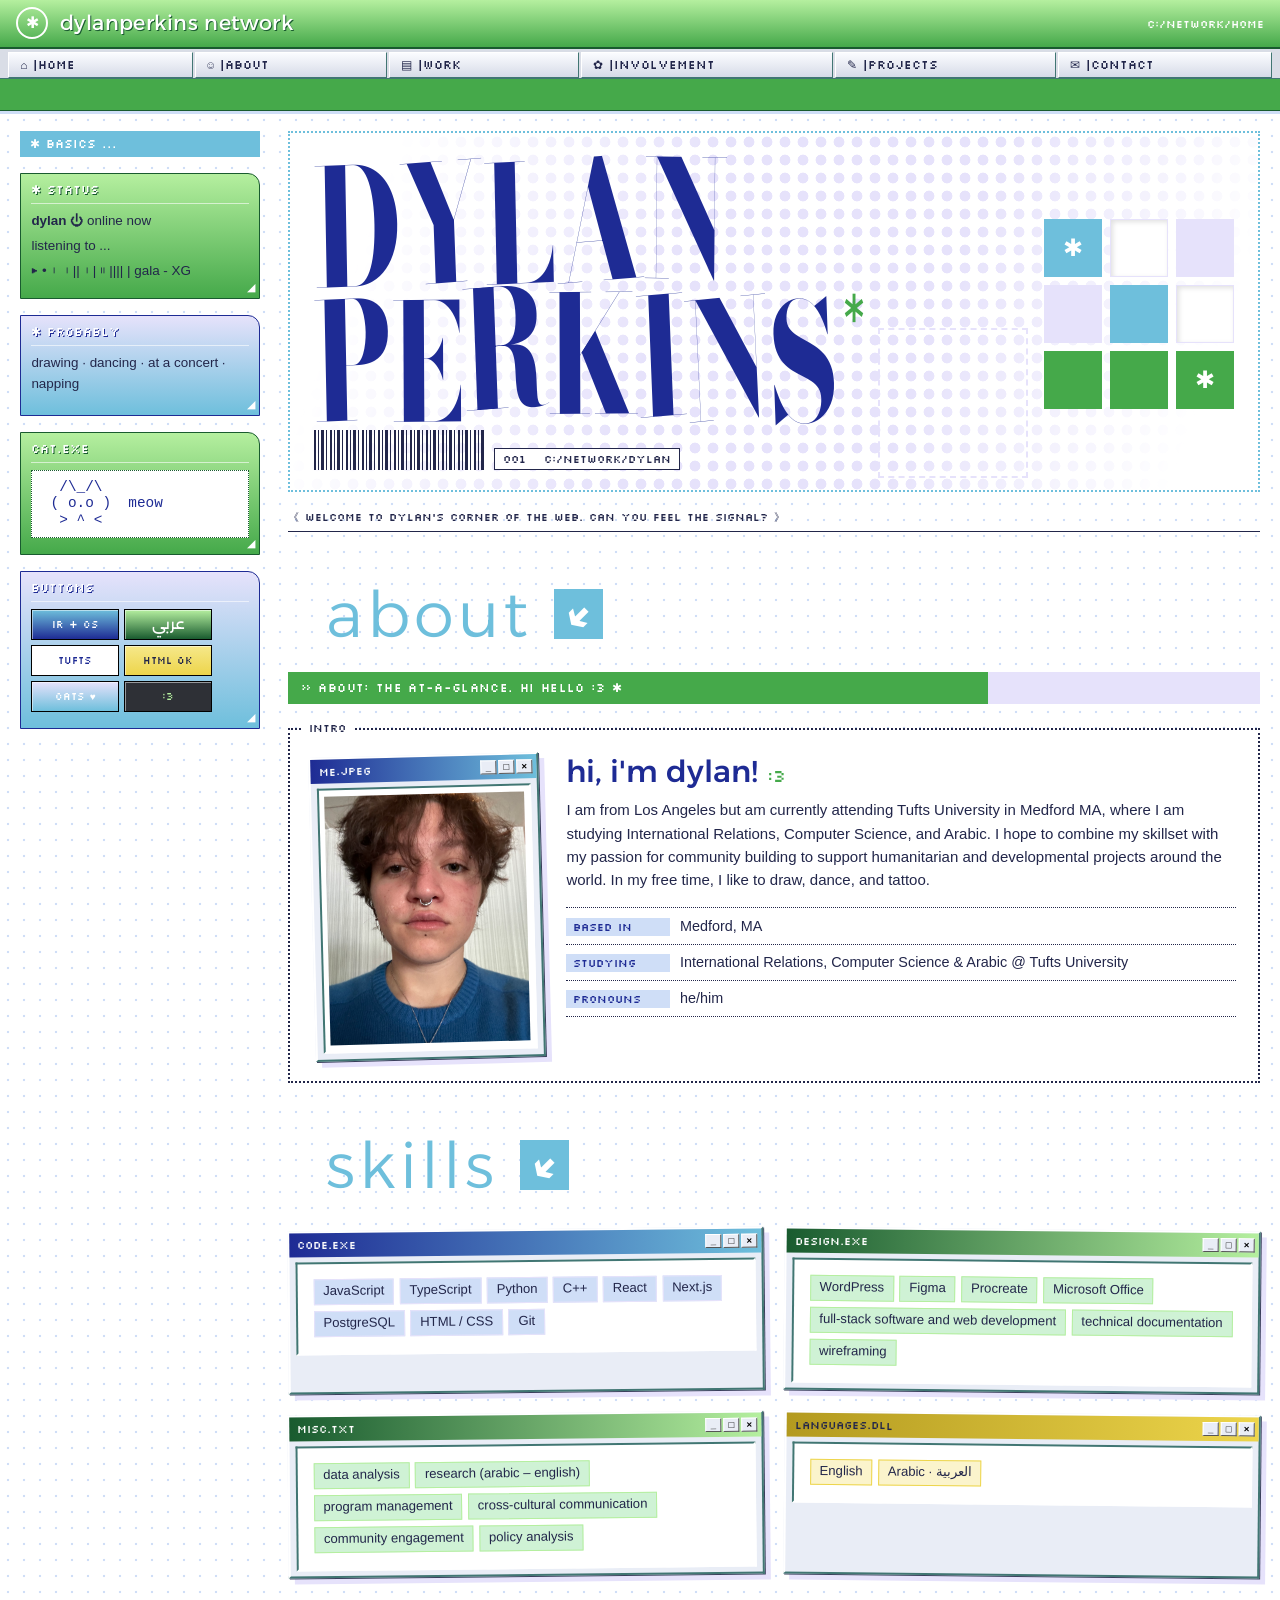
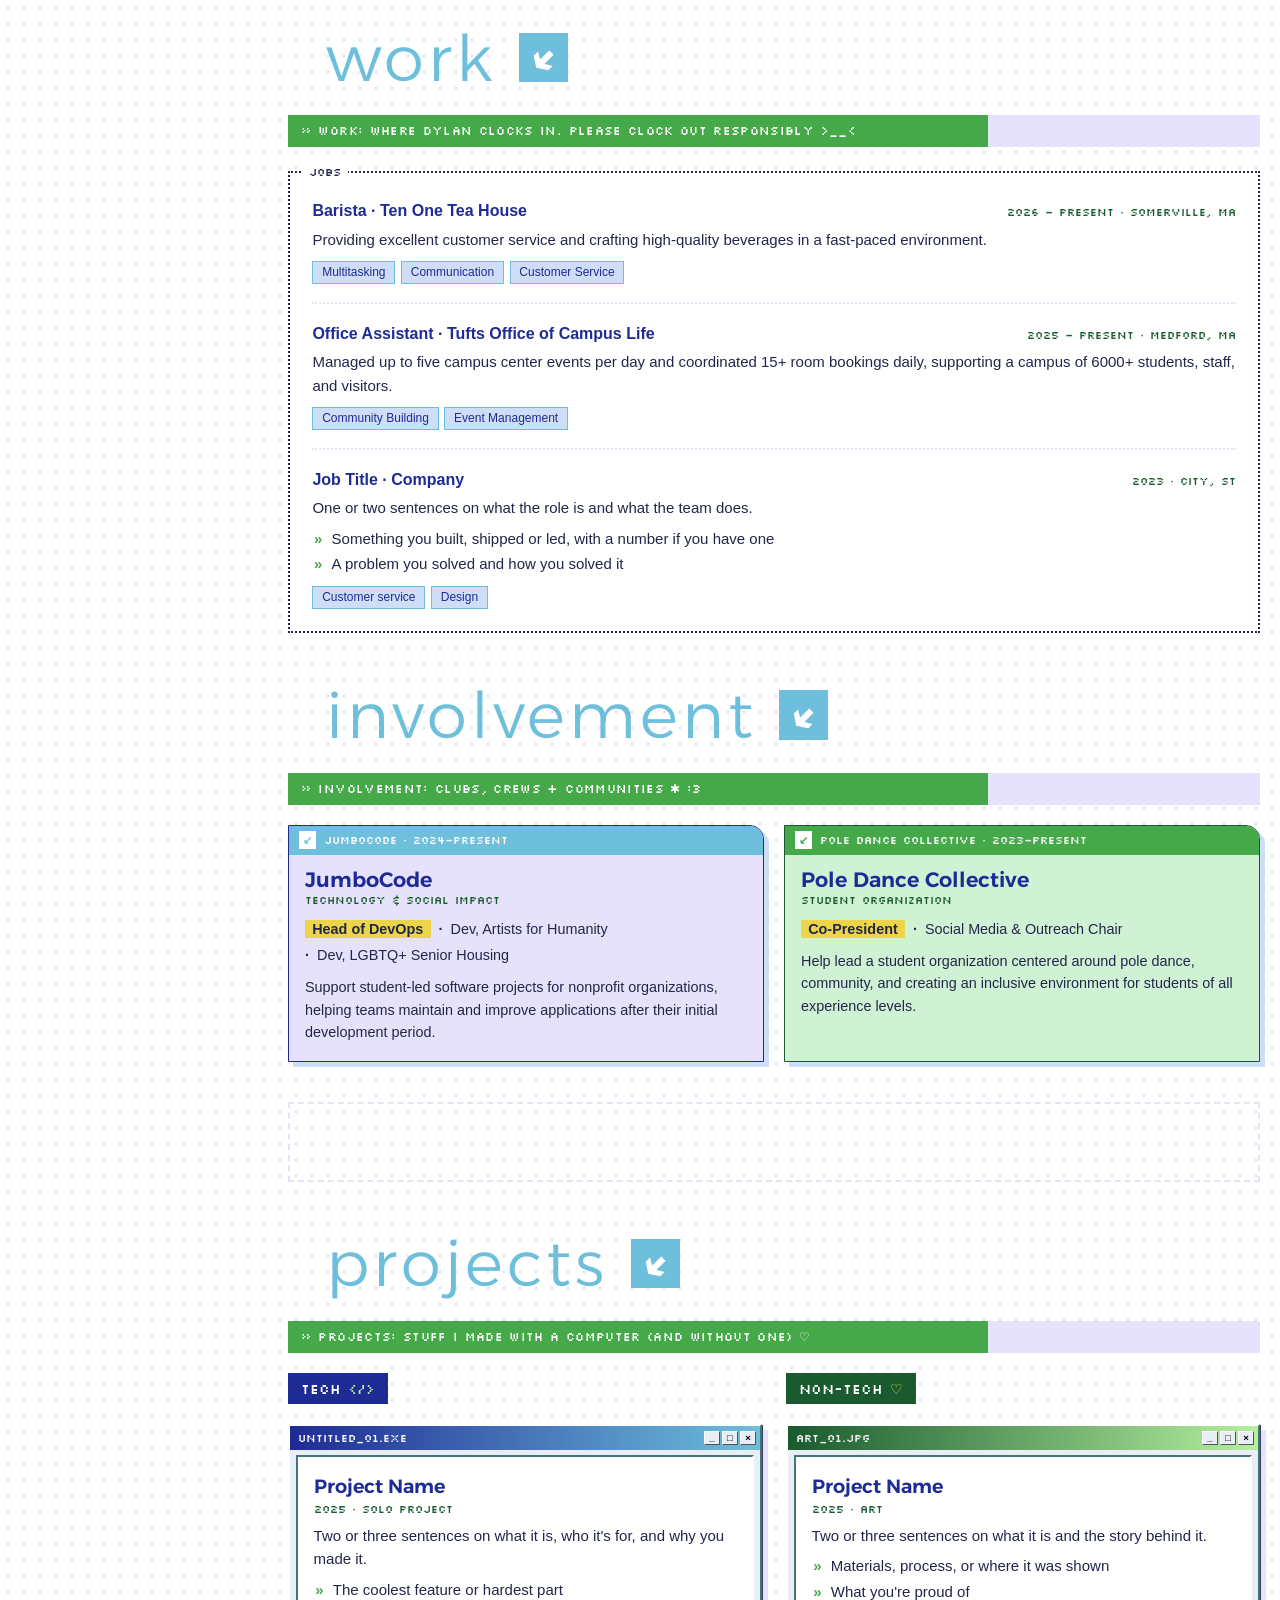
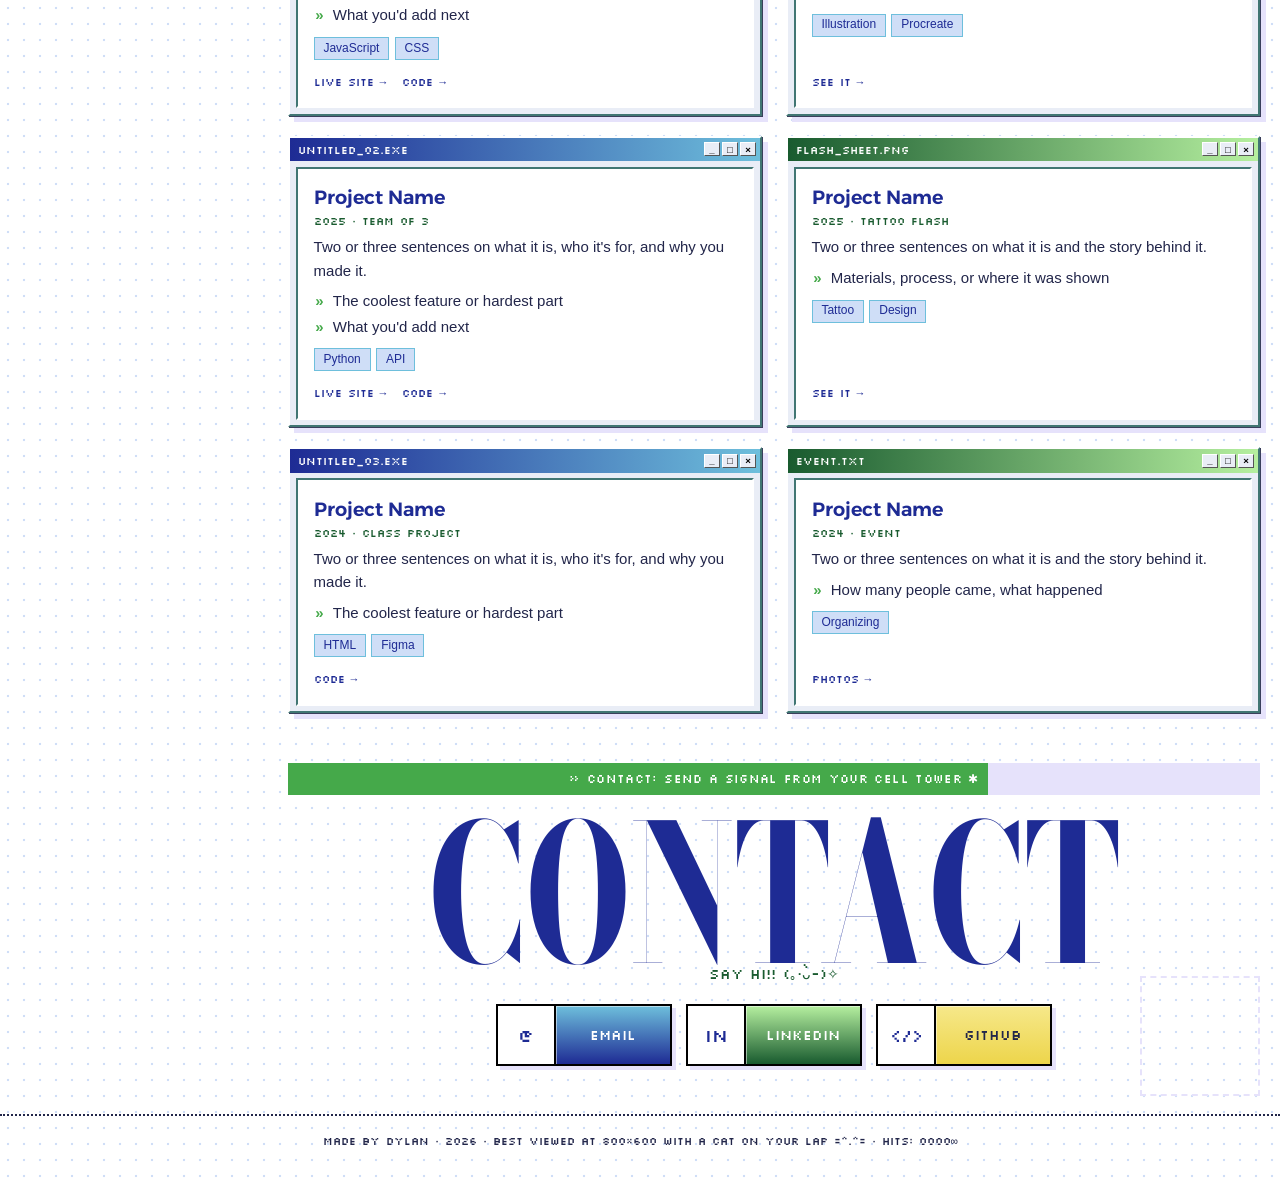
==== commit 07084ef8: "Update index.html" ====
--- a/index.html
+++ b/index.html
@@ -55,9 +55,9 @@
       </section>
 
       <section class="side-panel side-panel--blue">
-        <h2>currently</h2>
+        <h2>✱ probably</h2>
         <!-- edit these whenever -->
-        <p>drawing · dancing · tattooing · studying arabic</p>
+        <p>drawing · dancing · at a concert · napping <p>
       </section>
 
       <section class="side-panel">
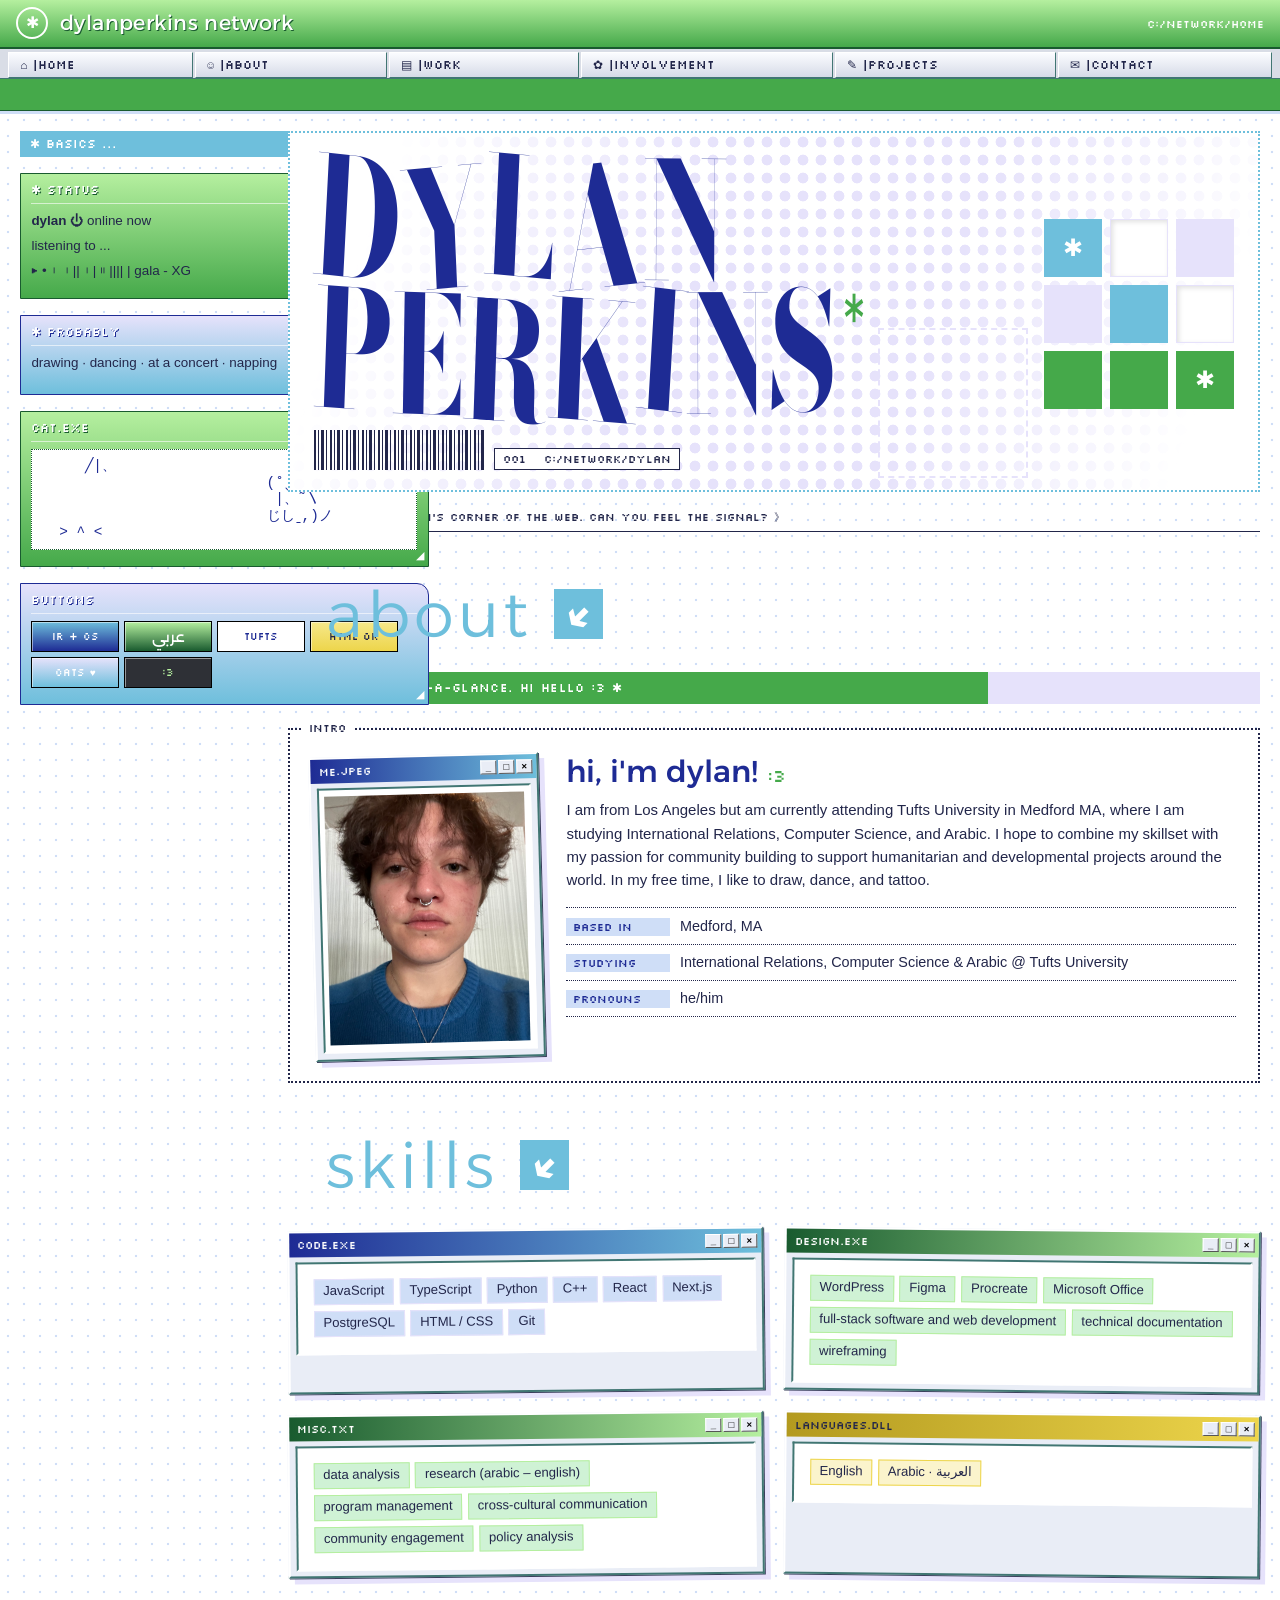
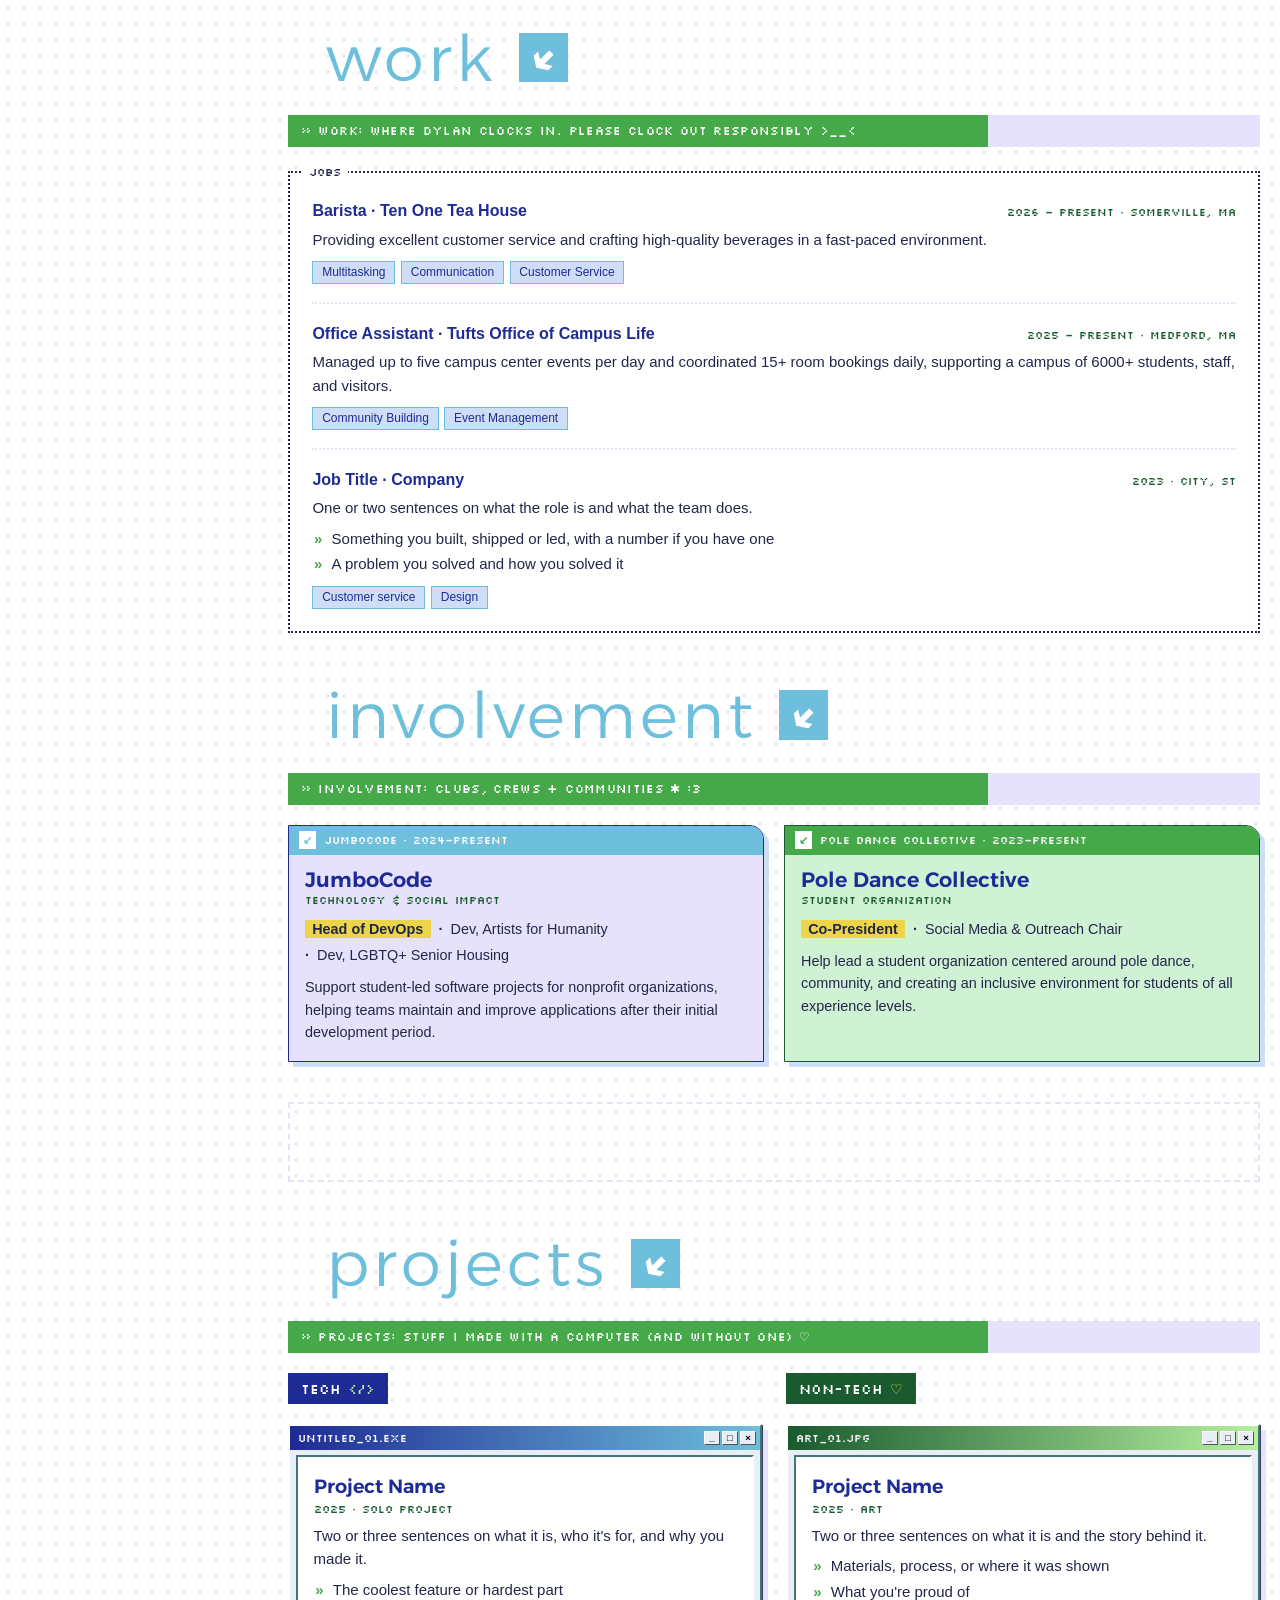
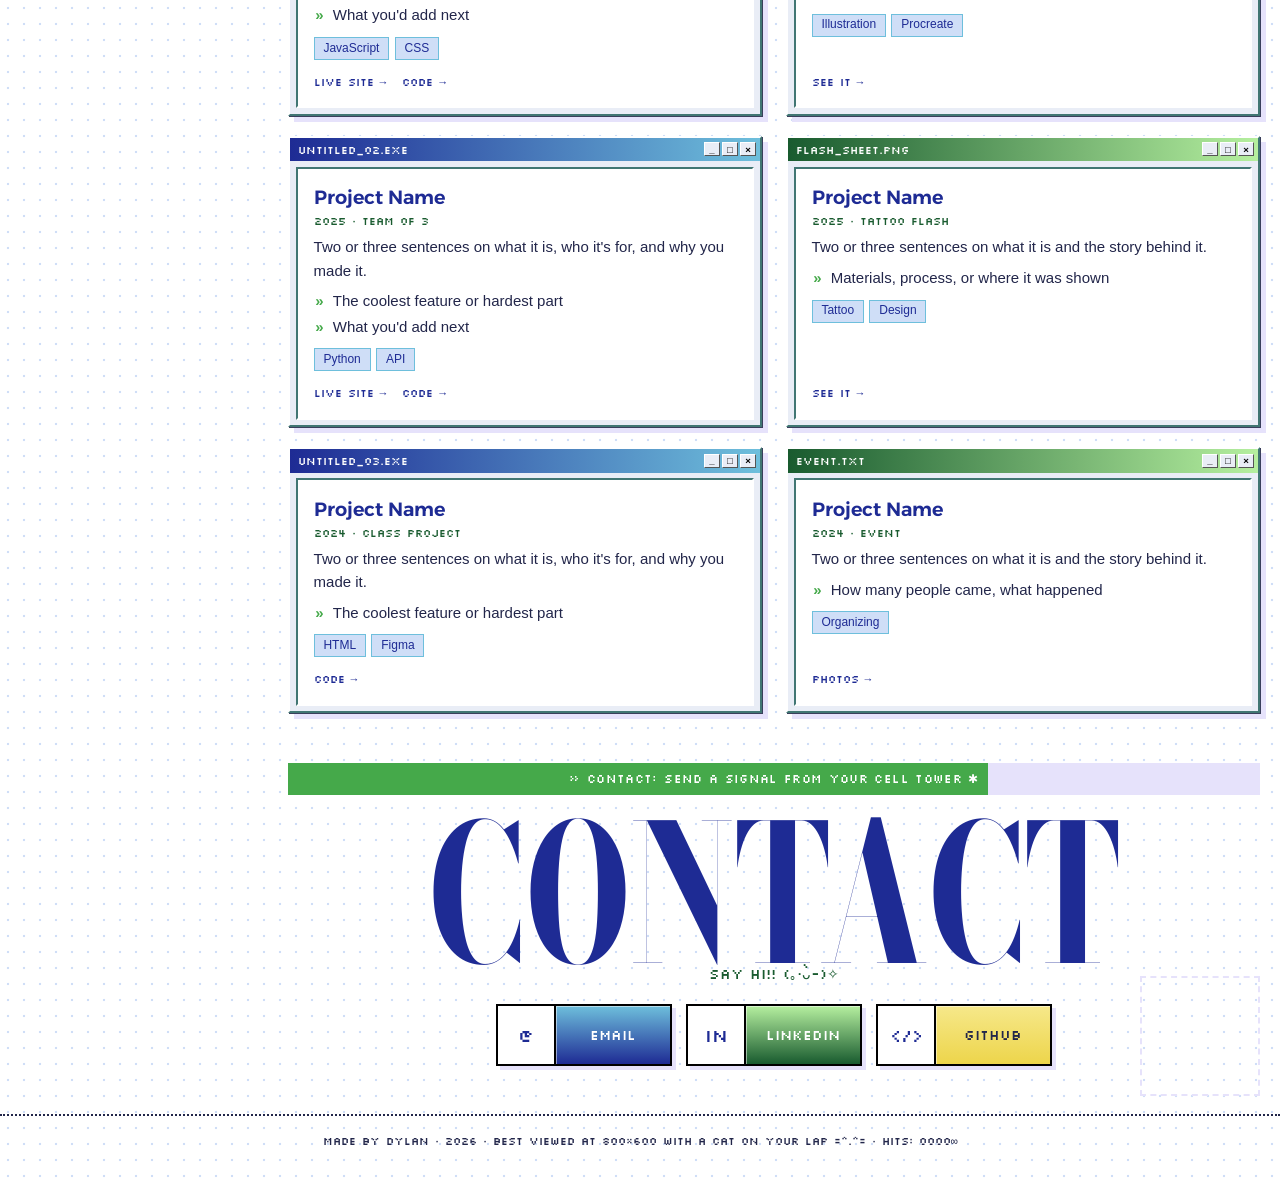
==== commit ebab830e: "Update index.html" ====
--- a/index.html
+++ b/index.html
@@ -62,8 +62,10 @@
 
       <section class="side-panel">
         <h2>cat.exe</h2>
-<pre class="ascii-cat" aria-label="ASCII cat">  /\_/\
- ( o.o )  meow
+<pre class="ascii-cat" aria-label="ASCII cat">     ╱|、
+                          (˚ˎ 。7  
+                           |、˜〵          
+                          じしˍ,)ノ
   &gt; ^ &lt;</pre>
       </section>
 
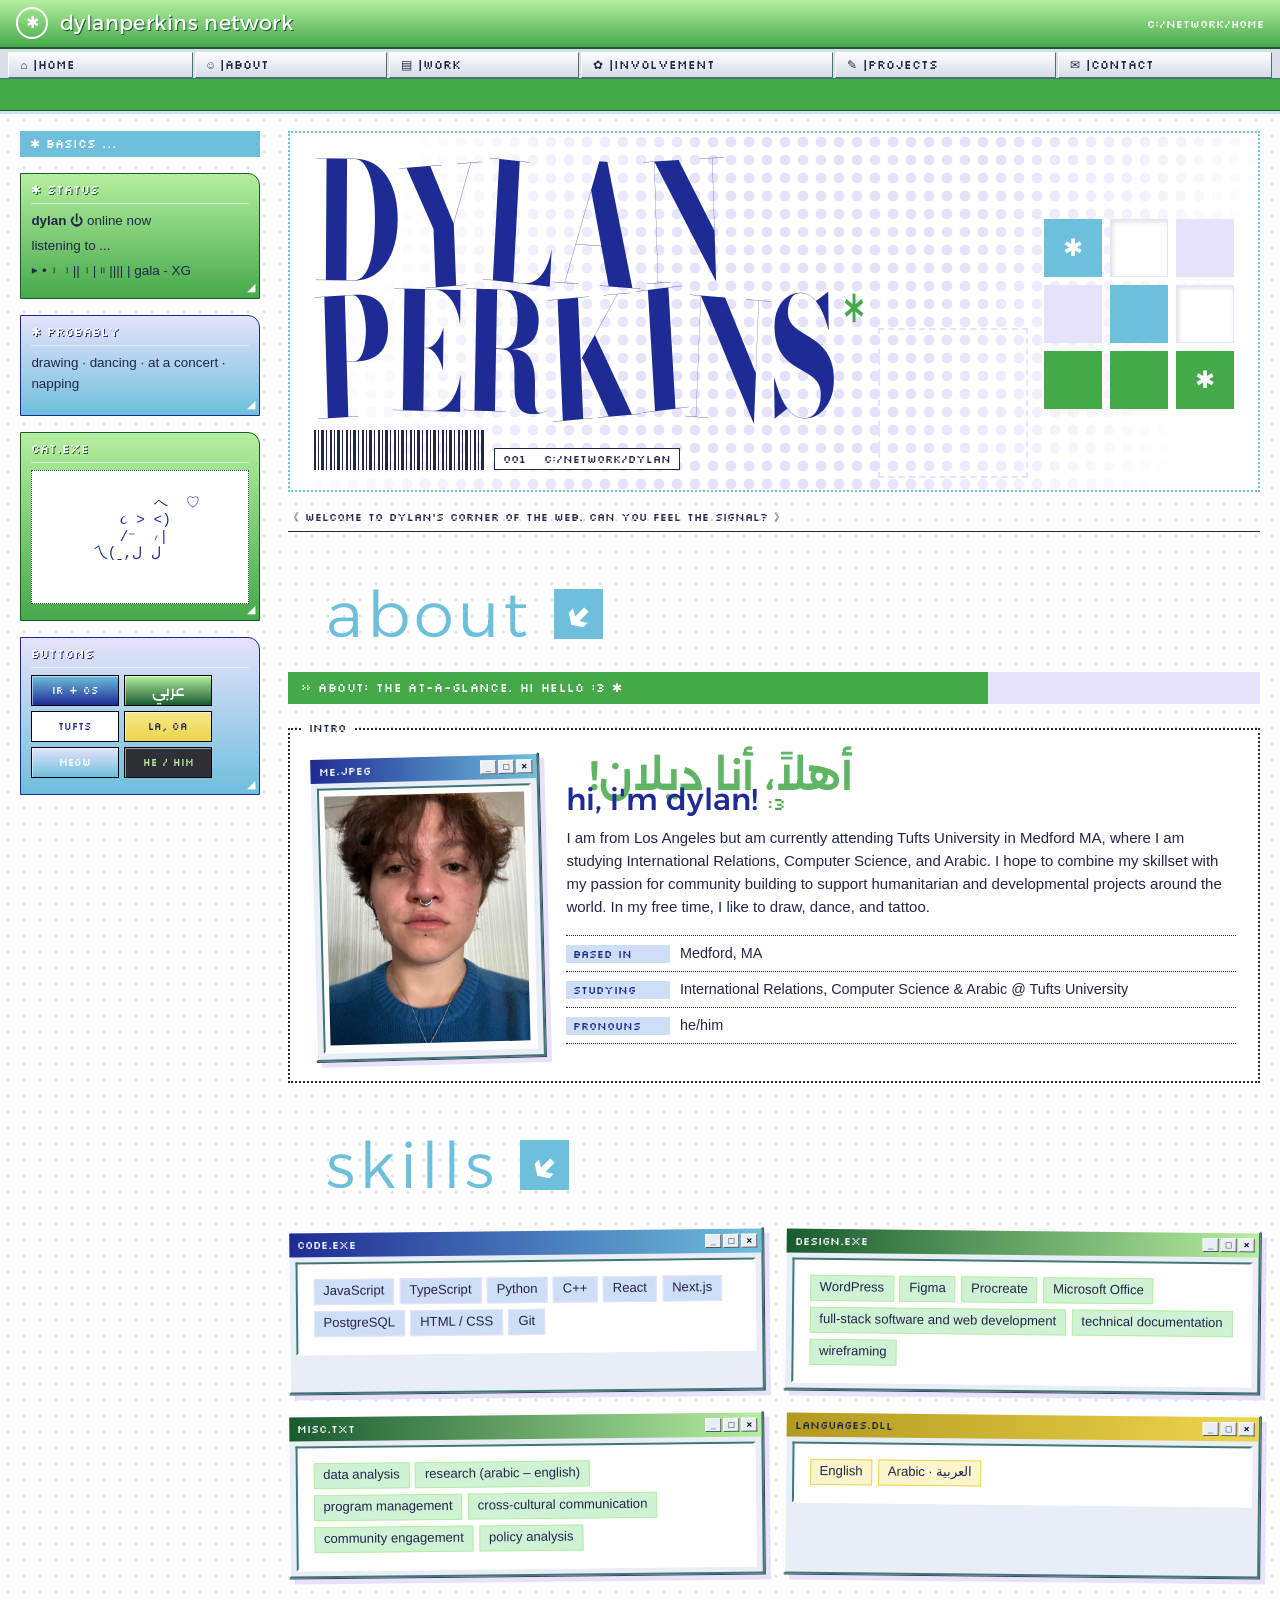
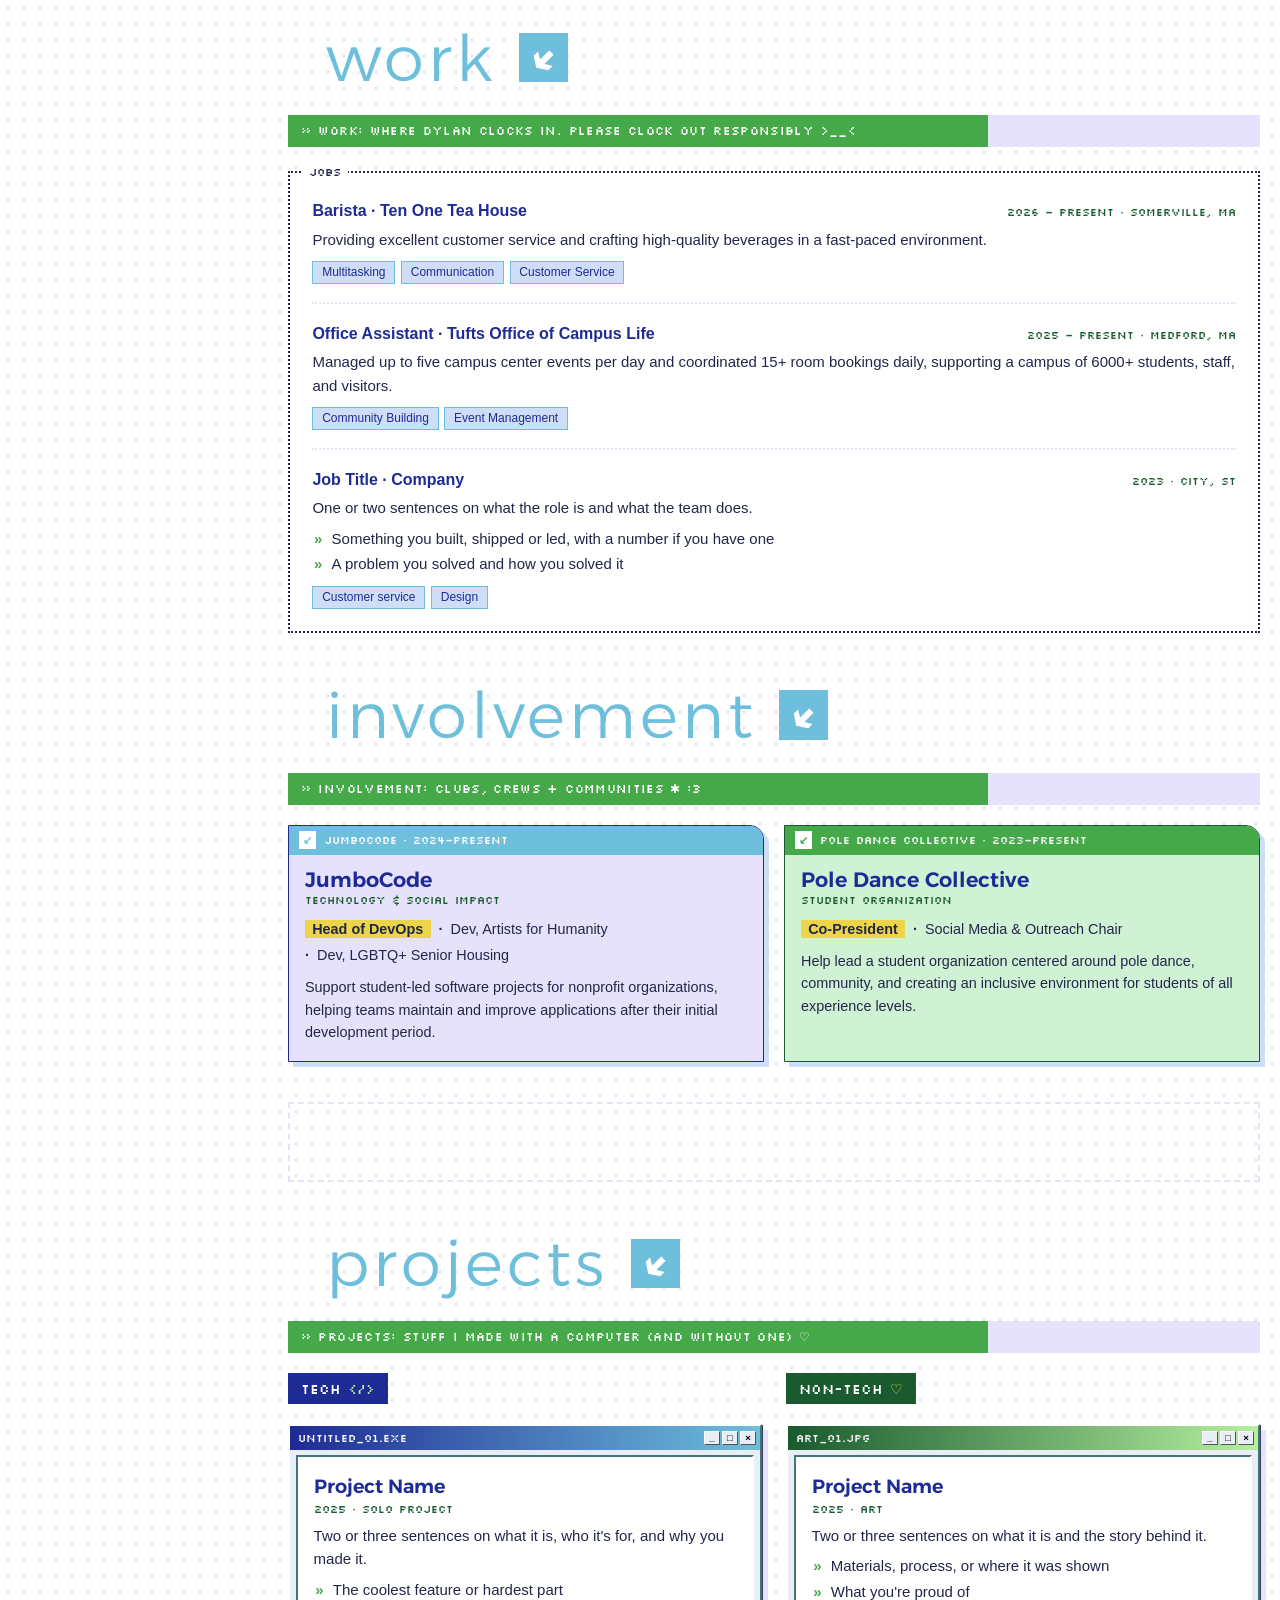
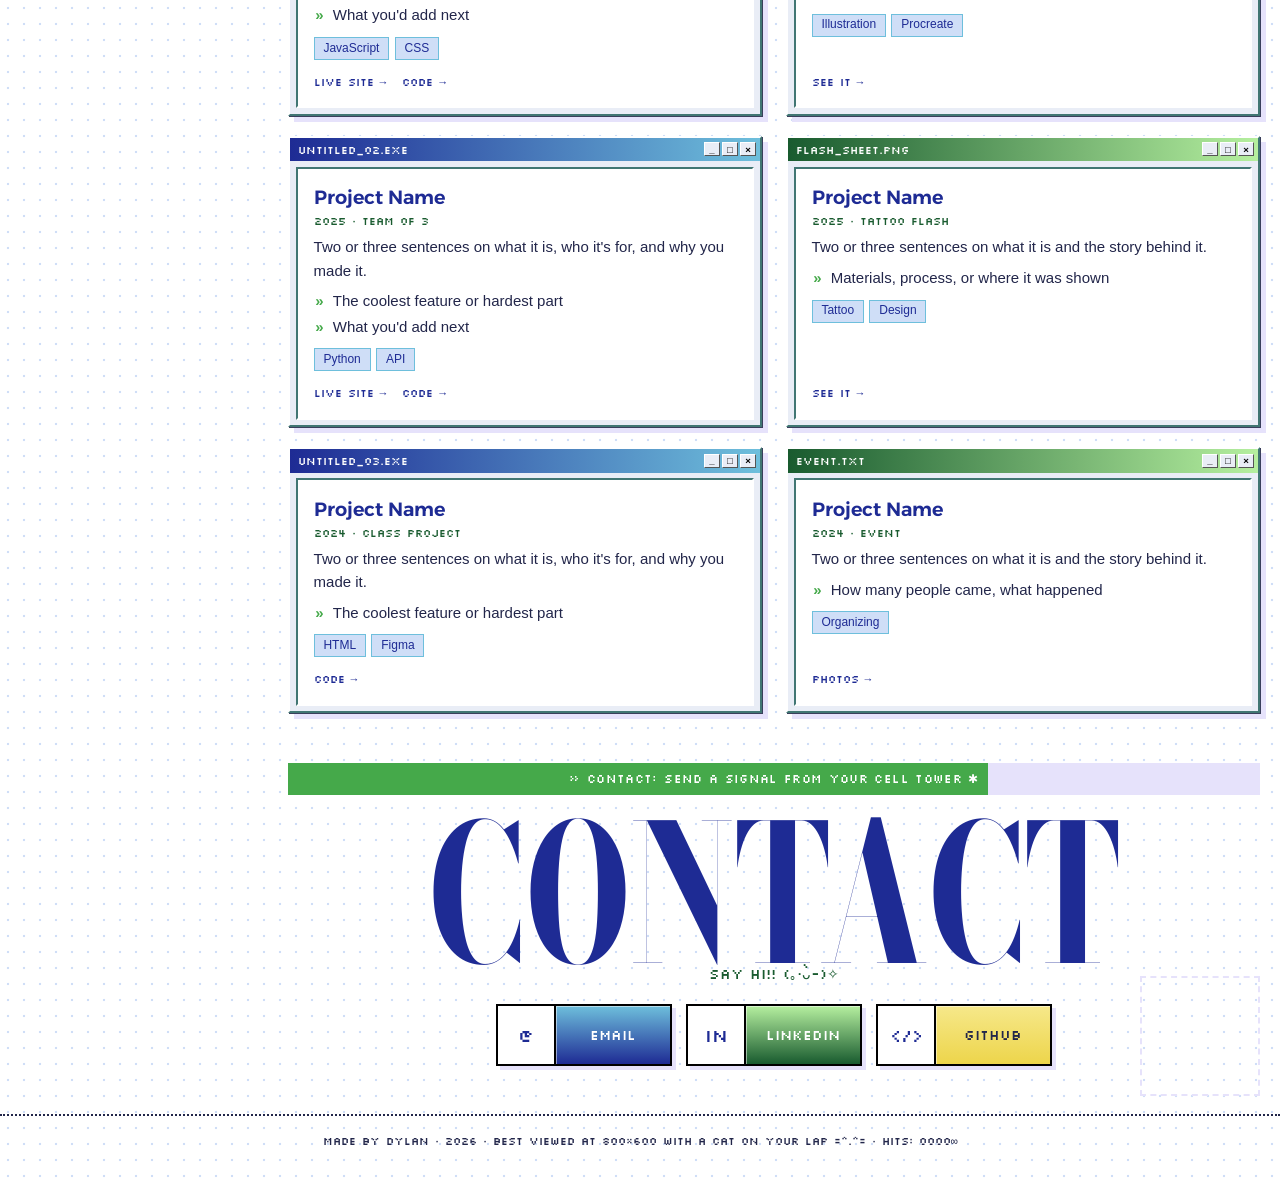
==== commit bc767bf4: "changes !" ====
--- a/index.html
+++ b/index.html
@@ -62,11 +62,13 @@
 
       <section class="side-panel">
         <h2>cat.exe</h2>
-<pre class="ascii-cat" aria-label="ASCII cat">     ╱|、
-                          (˚ˎ 。7  
-                           |、˜〵          
-                          じしˍ,)ノ
-  &gt; ^ &lt;</pre>
+<pre class="ascii-cat" aria-label="ASCII cat">    
+             へ  ♡  
+         ૮ > <) 
+         /⁻  ៸|    
+      乀(ˍ,ل ل   
+  
+  </pre>
       </section>
 
       <section class="side-panel side-panel--blue">
@@ -75,9 +77,9 @@
           <span class="badge">IR + CS</span>
           <span class="badge" lang="ar">عربي</span>
           <span class="badge">tufts</span>
-          <span class="badge">html ok</span>
-          <span class="badge">cats ♥</span>
-          <span class="badge">:3</span>
+          <span class="badge">la, ca</span>
+          <span class="badge">meow</span>
+          <span class="badge">he / him</span>
         </div>
       </section>
     </aside>
@@ -125,7 +127,10 @@
           </div>
 
           <div class="about__text">
-            <h2>hi, i'm dylan!</h2>
+            <div class="hello">
+              <p class="hello__ar" lang="ar" dir="rtl" aria-hidden="true">أهلاً، أنا ديلان!</p>
+              <h2>hi, i'm dylan!</h2>
+            </div>
             <p>I am from Los Angeles but am currently attending Tufts University in Medford MA, where I am studying International Relations, Computer Science, and Arabic. I hope to combine my skillset with my passion for community building to support humanitarian and developmental projects around the world. In my free time, I like to draw, dance, and tattoo.</p>
             <ul class="facts">
               <li><b>based in</b> Medford, MA</li>
--- a/style.css
+++ b/style.css
@@ -339,6 +339,30 @@
   background: #fff;
 }
 
+.hello {
+  position: relative;
+  isolation: isolate;
+  padding-block-start: 1.7rem;
+  margin-block-end: 0.6rem;
+}
+.hello h2 { margin-block-end: 0; }
+
+.hello__ar {
+  position: absolute;
+  top: 0;
+  left: 1.4rem;
+  z-index: -1;
+  margin: 0;
+  white-space: nowrap;
+  font-family: var(--font-display);
+  font-weight: 600;
+  font-size: 2.6rem;
+  line-height: 1;
+  color: #45a94a;
+  opacity: 0.85;
+  pointer-events: none;
+}
+
 /* ---- Win98-style window ---- */
 .win {
   --bar-from: var(--ink);
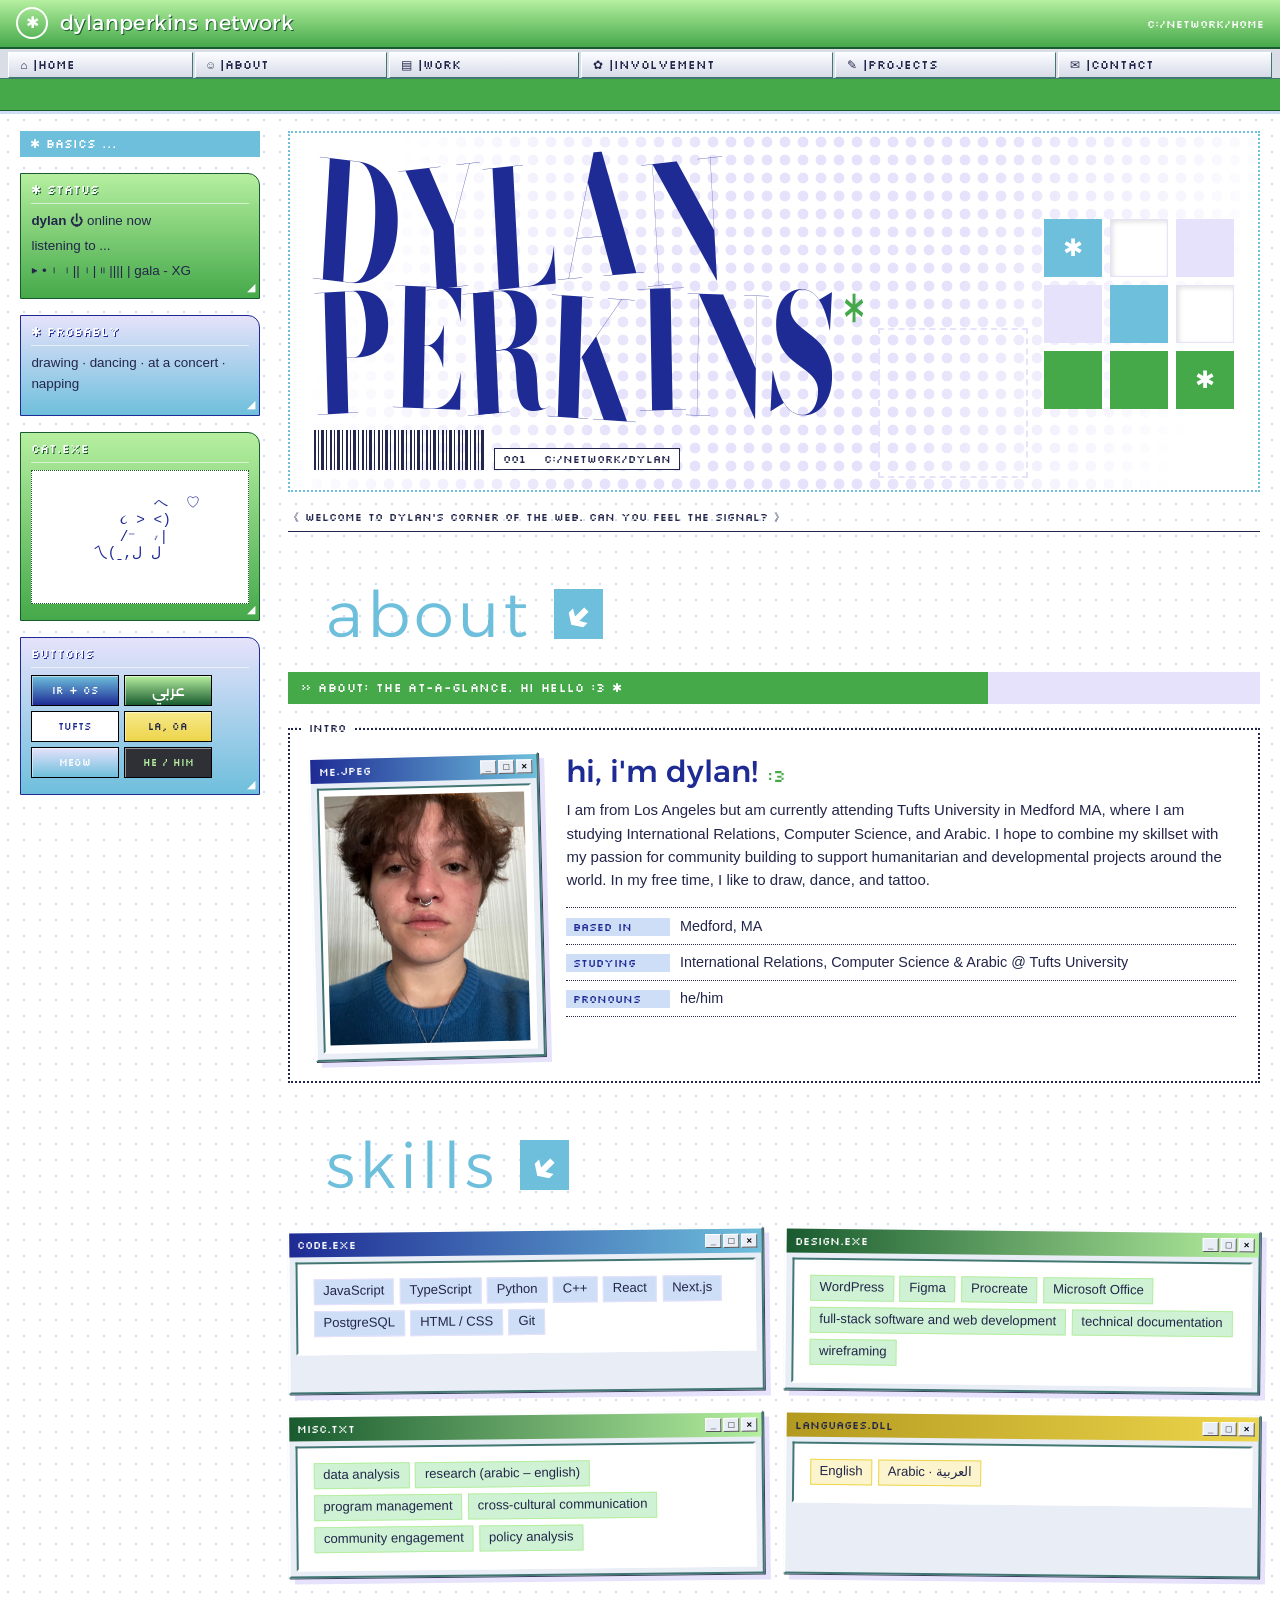
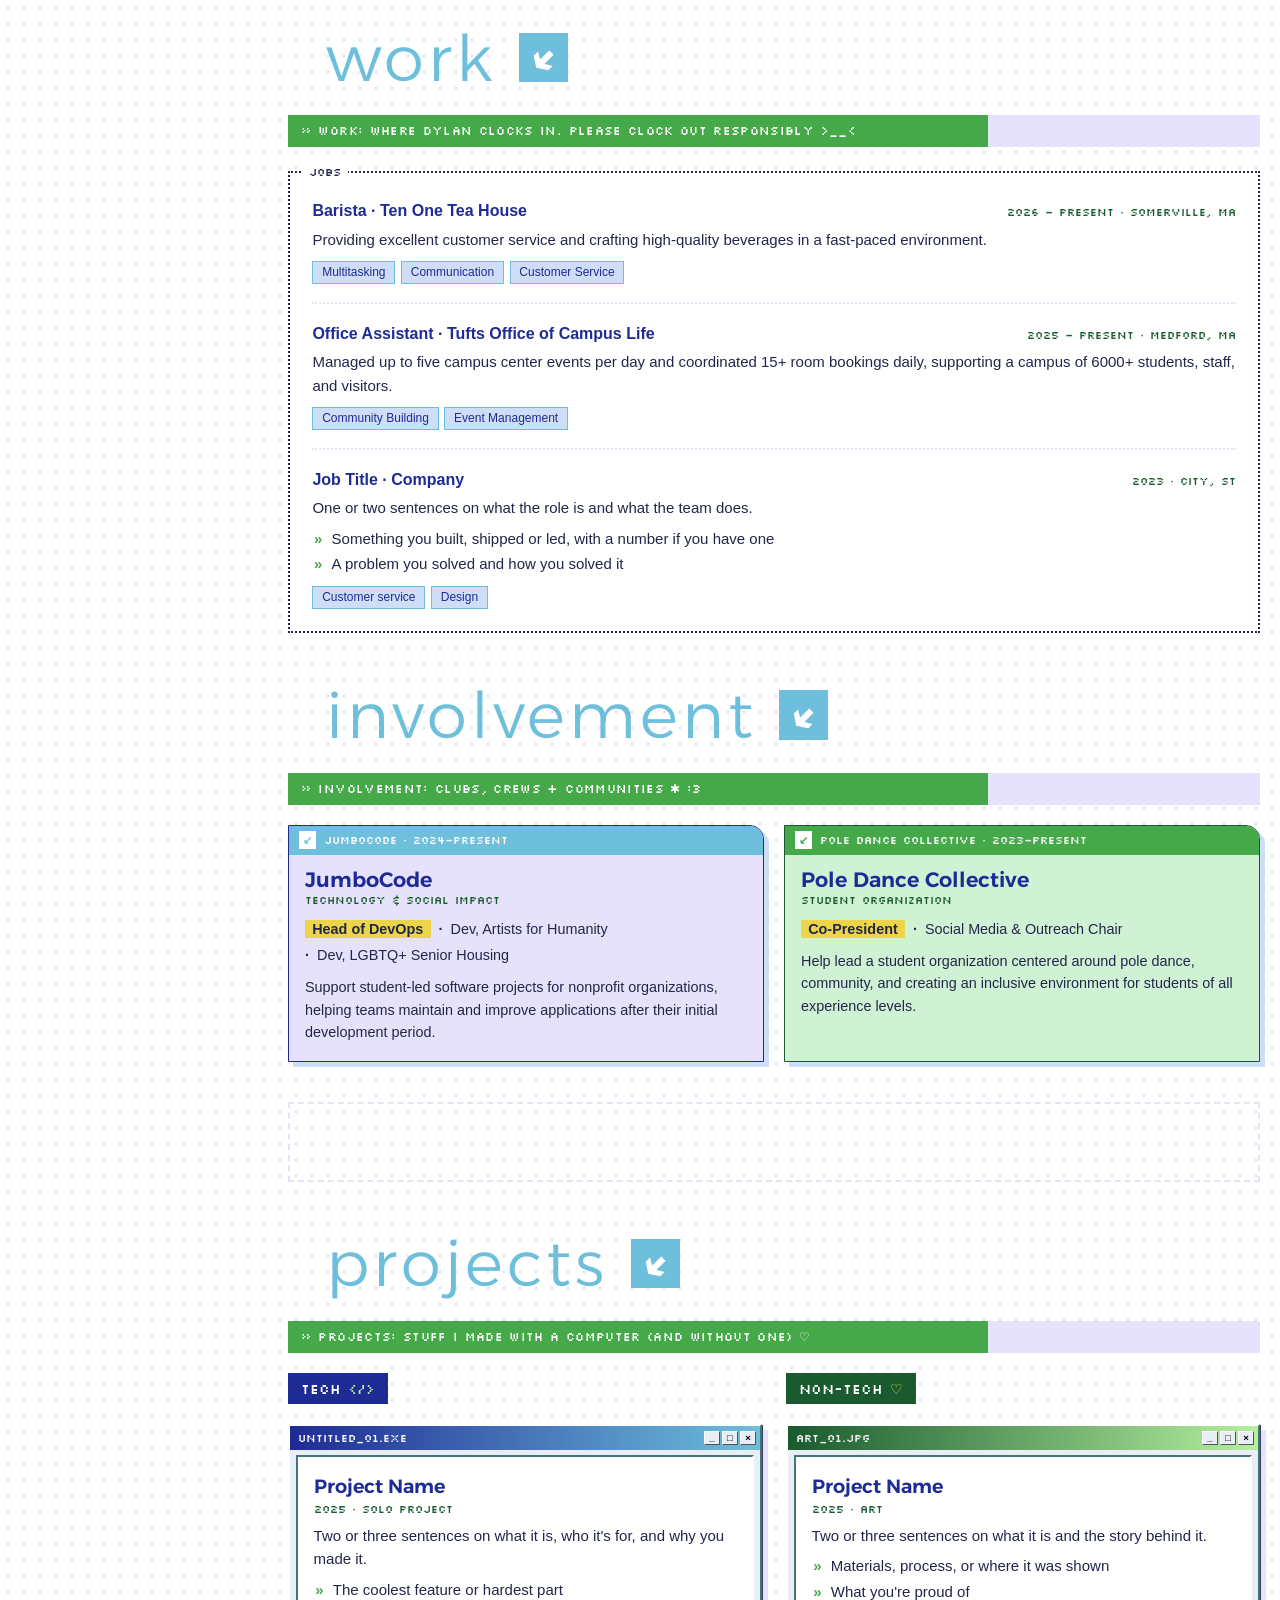
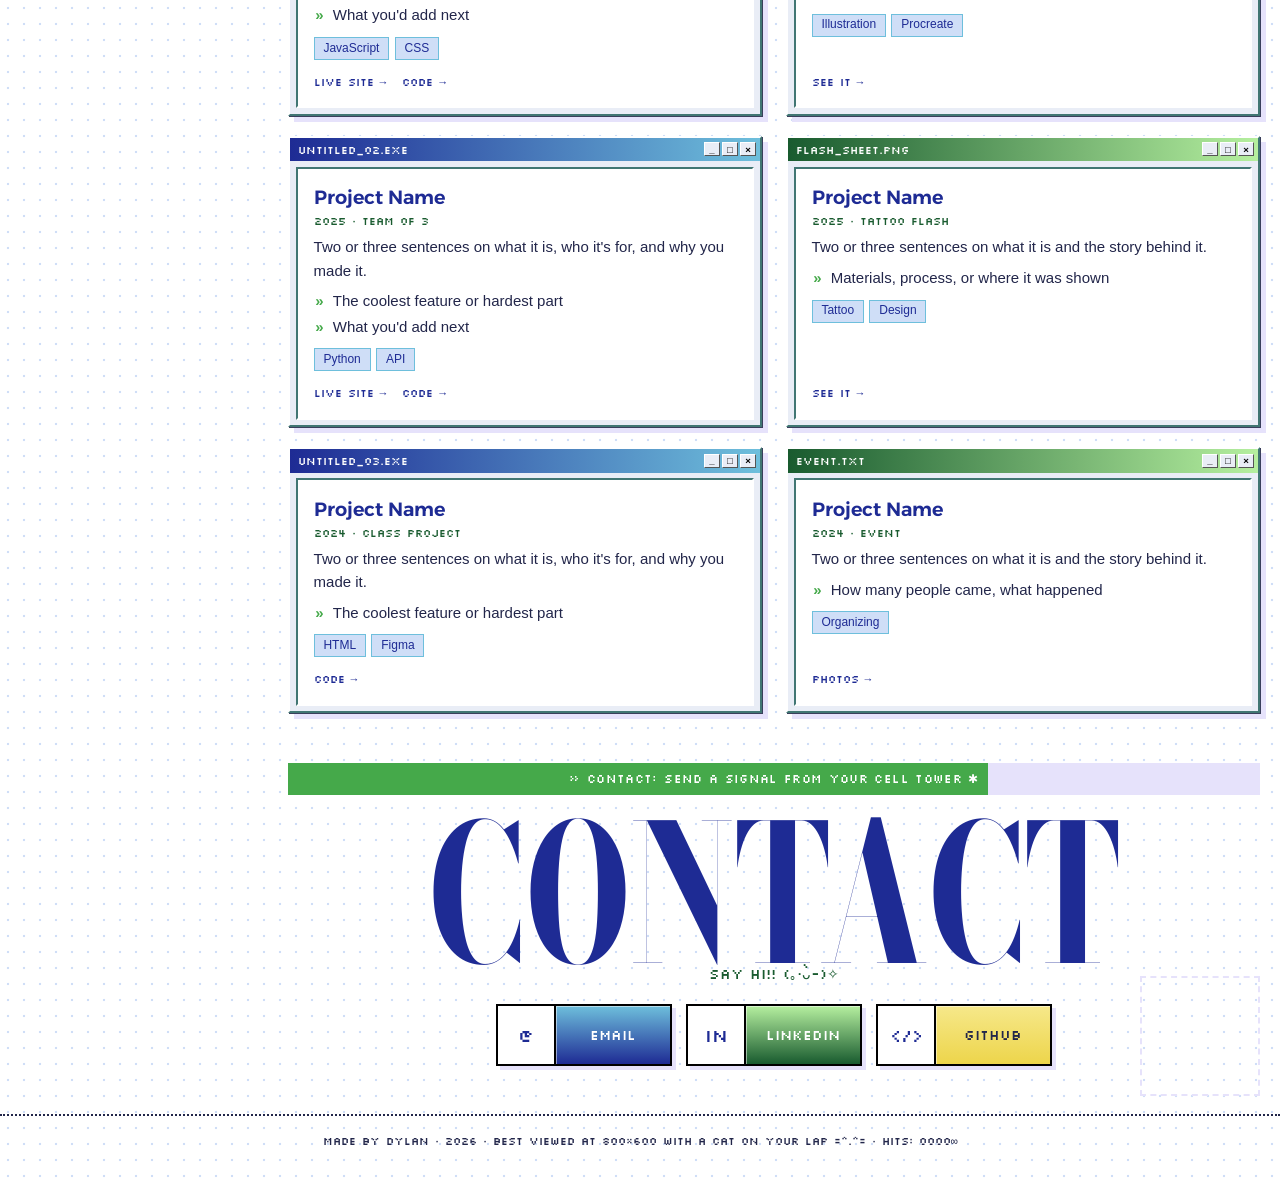
==== commit 6671e1a2: "back" ====
--- a/index.html
+++ b/index.html
@@ -127,10 +127,7 @@
           </div>
 
           <div class="about__text">
-            <div class="hello">
-              <p class="hello__ar" lang="ar" dir="rtl" aria-hidden="true">أهلاً، أنا ديلان!</p>
-              <h2>hi, i'm dylan!</h2>
-            </div>
+            <h2>hi, i'm dylan!</h2>
             <p>I am from Los Angeles but am currently attending Tufts University in Medford MA, where I am studying International Relations, Computer Science, and Arabic. I hope to combine my skillset with my passion for community building to support humanitarian and developmental projects around the world. In my free time, I like to draw, dance, and tattoo.</p>
             <ul class="facts">
               <li><b>based in</b> Medford, MA</li>
--- a/style.css
+++ b/style.css
@@ -339,29 +339,7 @@
   background: #fff;
 }
 
-.hello {
-  position: relative;
-  isolation: isolate;
-  padding-block-start: 1.7rem;
-  margin-block-end: 0.6rem;
-}
-.hello h2 { margin-block-end: 0; }
-
-.hello__ar {
-  position: absolute;
-  top: 0;
-  left: 1.4rem;
-  z-index: -1;
-  margin: 0;
-  white-space: nowrap;
-  font-family: var(--font-display);
-  font-weight: 600;
-  font-size: 2.6rem;
-  line-height: 1;
-  color: #45a94a;
-  opacity: 0.85;
-  pointer-events: none;
-}
+
 
 /* ---- Win98-style window ---- */
 .win {
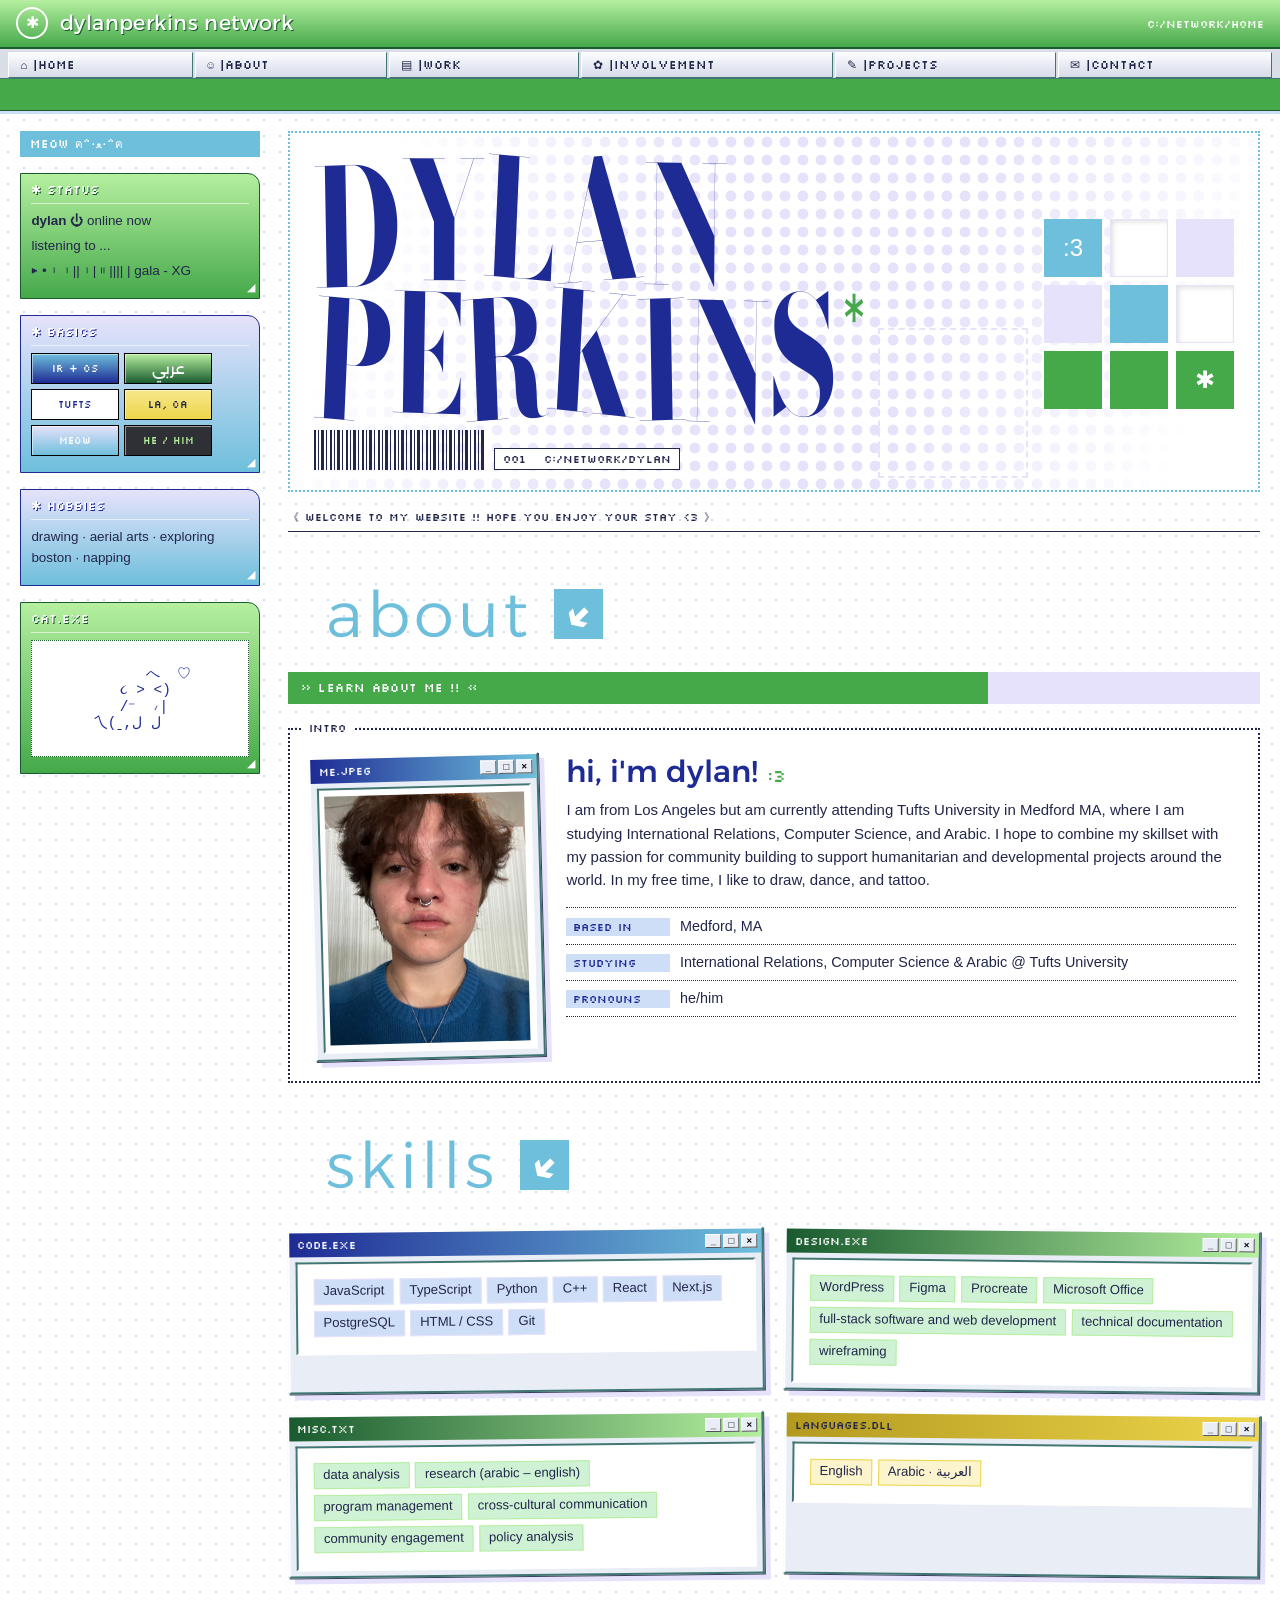
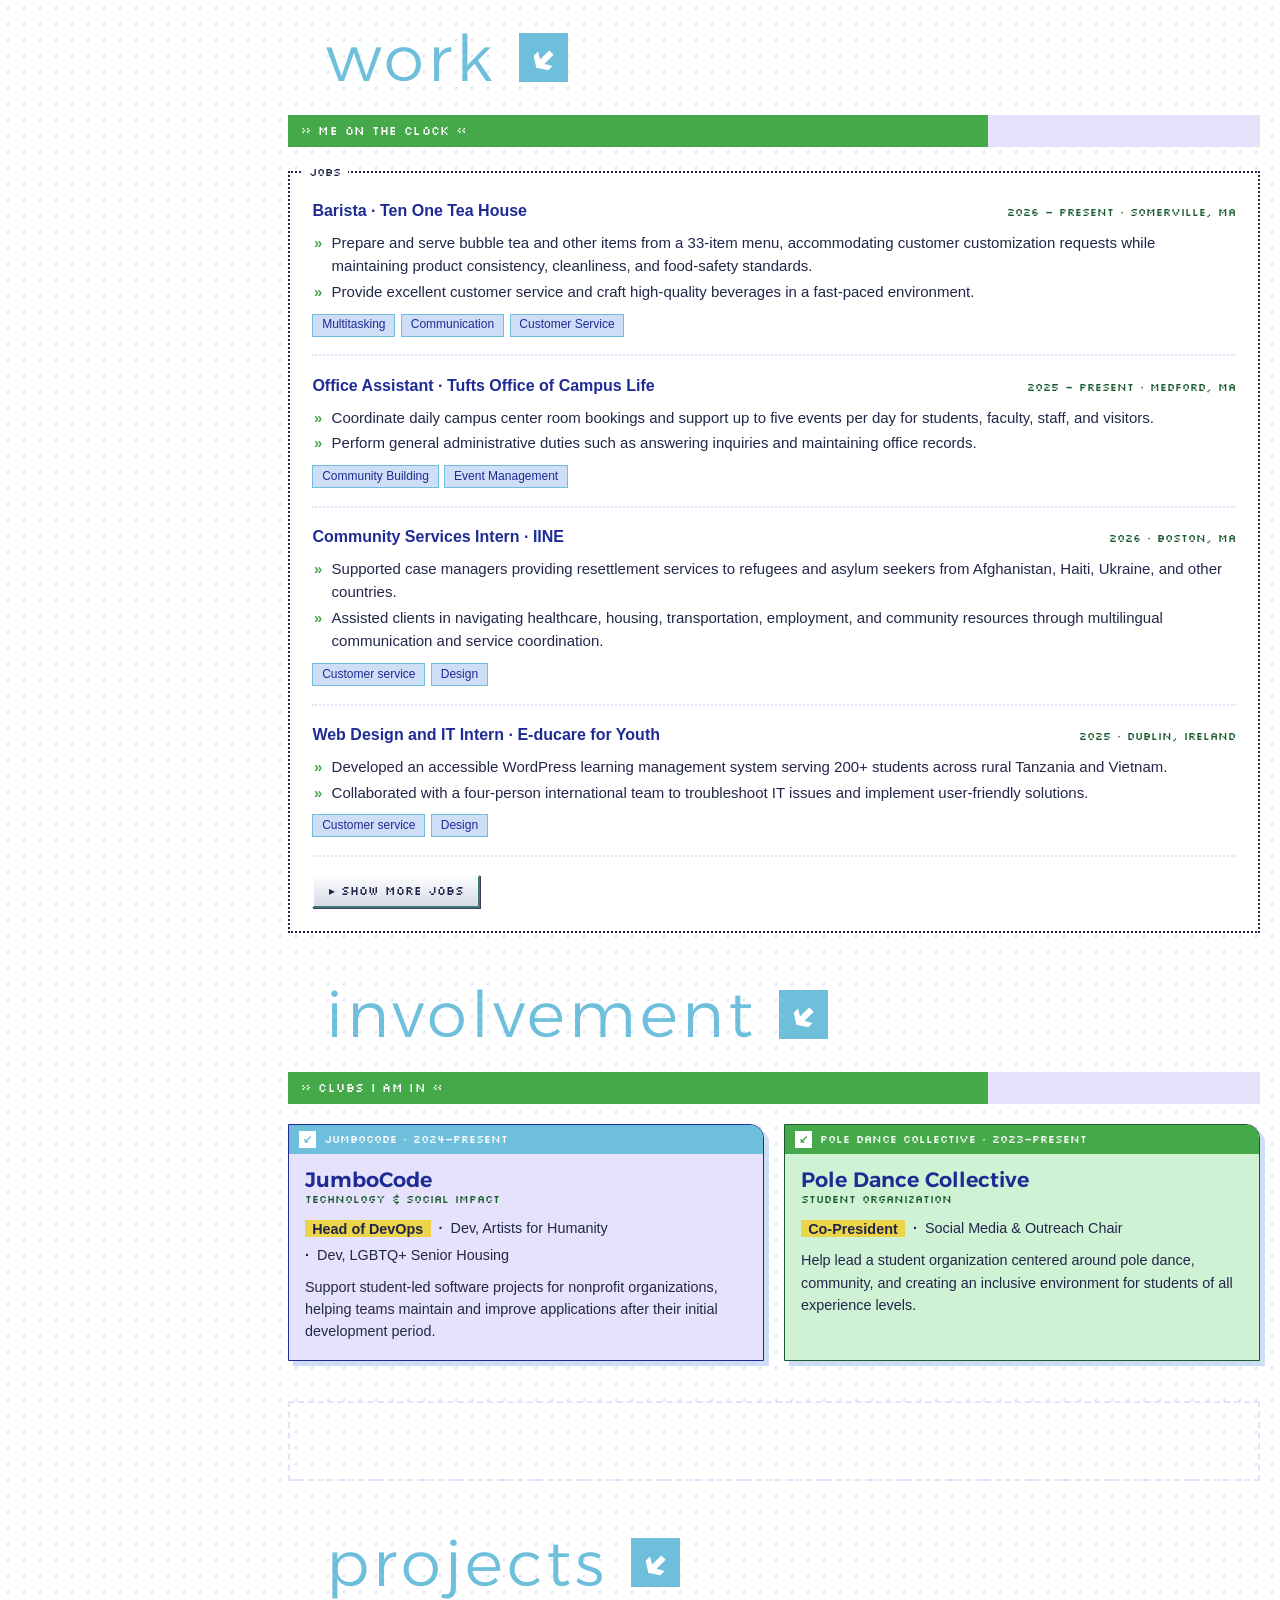
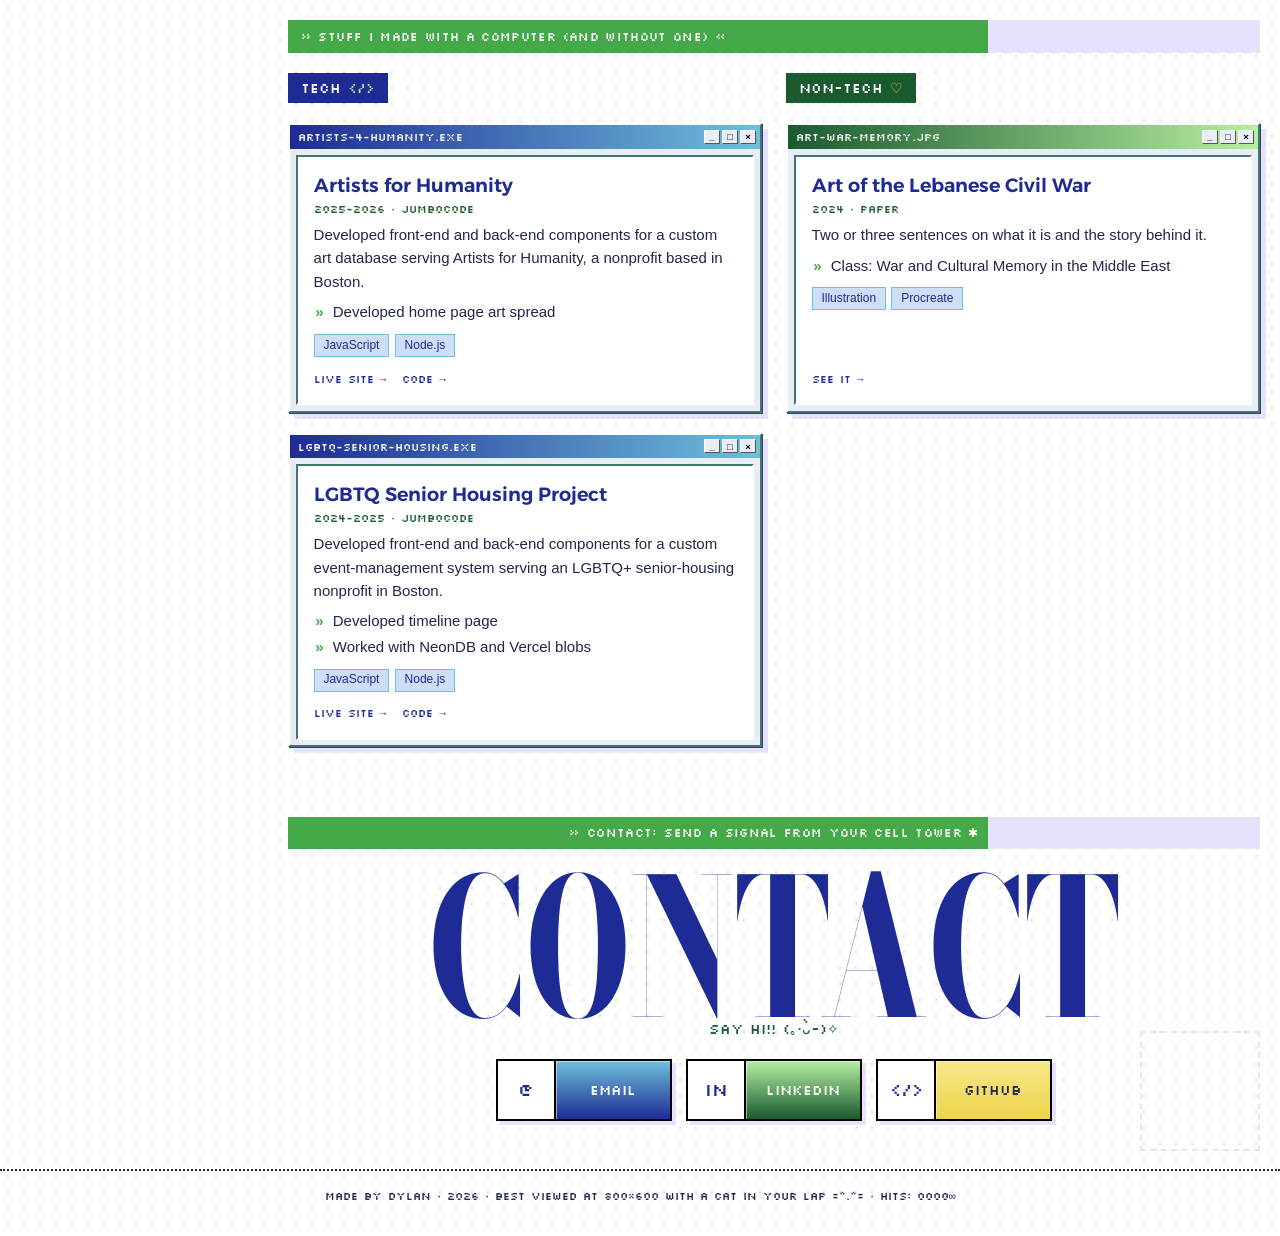
==== commit 90a238cb: "major decoration updates" ====
--- a/index.html
+++ b/index.html
@@ -37,7 +37,7 @@
   </nav>
 
   <div class="ticker" aria-hidden="true">
-    <span>» welcome !! please wipe your paws when you enter :3 ✱ now loading... &gt;__&lt; ✱ thank u for visiting ✱</span>
+    <span>» hi !! please wipe your paws when you enter :3 ✱ thank u for visiting ✱ now loading... «</span>
   </div>
   </div>
 
@@ -45,7 +45,7 @@
 
     <!-- ============ SIDEBAR ============ -->
     <aside class="sidebar">
-      <p class="side-title">✱ basics ...</p>
+      <p class="side-title"> meow ฅ^•ﻌ•^ฅ</p>
 
       <section class="side-panel">
         <h2>✱ status</h2>
@@ -55,24 +55,7 @@
       </section>
 
       <section class="side-panel side-panel--blue">
-        <h2>✱ probably</h2>
-        <!-- edit these whenever -->
-        <p>drawing · dancing · at a concert · napping <p>
-      </section>
-
-      <section class="side-panel">
-        <h2>cat.exe</h2>
-<pre class="ascii-cat" aria-label="ASCII cat">    
-             へ  ♡  
-         ૮ > <) 
-         /⁻  ៸|    
-      乀(ˍ,ل ل   
-  
-  </pre>
-      </section>
-
-      <section class="side-panel side-panel--blue">
-        <h2>buttons</h2>
+        <h2>✱ basics</h2>
         <div class="badges">
           <span class="badge">IR + CS</span>
           <span class="badge" lang="ar">عربي</span>
@@ -82,6 +65,23 @@
           <span class="badge">he / him</span>
         </div>
       </section>
+
+      <section class="side-panel side-panel--blue">
+        <h2>✱ hobbies</h2>
+        <!-- edit these whenever -->
+        <p>drawing  · aerial arts · exploring boston · napping </p>
+      </section>
+
+      <section class="side-panel">
+        <h2>cat.exe</h2>
+<pre class="ascii-cat" aria-label="ASCII cat">    
+            へ  ♡  
+         ૮ > <) 
+         /⁻  ៸|    
+      乀(ˍ,ل ل   
+  </pre>
+      </section>
+
     </aside>
 
     <main>
@@ -97,7 +97,7 @@
         </div>
 
         <div class="tiles" aria-hidden="true">
-          <span>✱</span><span></span><span></span>
+          <span>:3</span><span></span><span></span>
           <span></span><span></span><span></span>
           <span></span><span></span><span>✱</span>
         </div>
@@ -107,14 +107,14 @@
           <!-- <img src="assets/doodles/your-drawing.png" alt=""> -->
         </div>
       </header>
-      <p class="tagline">《 welcome to dylan's corner of the web. can you feel the signal? 》</p>
+      <p class="tagline">《 welcome to my website !! hope you enjoy your stay <3 》</p>
 
       <!-- ============ ABOUT ============ -->
       <section id="about">
         <div class="section-head">
           <h2 class="section-title">about</h2>
         </div>
-        <p class="bar">» about: the at-a-glance. hi hello :3 ✱</p>
+        <p class="bar">» learn about me !! «</p>
 
         <div class="panel about">
           <p class="label">intro</p>
@@ -191,7 +191,7 @@
         <div class="section-head">
           <h2 class="section-title">work</h2>
         </div>
-        <p class="bar">» work: where dylan clocks in. please clock out responsibly &gt;__&lt;</p>
+        <p class="bar">» me on the clock «</p>
 
         <div class="panel">
           <p class="label">jobs</p>
@@ -201,7 +201,10 @@
               <h3>Barista · Ten One Tea House</h3>
               <p class="meta">2026 – present · Somerville, MA</p>
             </header>
-            <p>Providing excellent customer service and crafting high-quality beverages in a fast-paced environment.</p>
+            <ul class="points">
+              <li>Prepare and serve bubble tea and other items from a 33-item menu, accommodating customer customization requests while maintaining product consistency, cleanliness, and food-safety standards.</li>
+              <li>Provide excellent customer service and craft high-quality beverages in a fast-paced environment.</li>
+            </ul>
             <ul class="tags"><li>Multitasking</li><li>Communication</li><li>Customer Service</li></ul>
           </article>
 
@@ -210,14 +213,61 @@
               <h3>Office Assistant · Tufts Office of Campus Life</h3>
               <p class="meta">2025 – present · Medford, MA</p>
             </header>
-            <p>Managed up to five campus center events per day and coordinated 15+ room bookings daily, supporting a campus of 6000+ students, staff, and visitors.</p>
+            <ul class="points">
+              <li>Coordinate daily campus center room bookings and support up to five events per day for students, faculty, staff, and visitors.</li>
+              <li>Perform general administrative duties such as answering inquiries and maintaining office records.</li>
+            </ul>
             <ul class="tags"><li>Community Building</li><li>Event Management</li></ul>
           </article>
 
           <article class="entry">
             <header class="entry__head">
-              <h3>Job Title · Company</h3>
-              <p class="meta">2023 · City, ST</p>
+              <h3>Community Services Intern · IINE</h3>
+              <p class="meta">2026 · Boston, MA</p>
+            </header>
+            <ul class="points">
+              <li>Supported case managers providing resettlement services to refugees and asylum seekers from Afghanistan, Haiti, Ukraine, and other countries.</li>
+              <li>Assisted clients in navigating healthcare, housing, transportation, employment, and community resources through multilingual communication and service coordination.</li>
+            </ul>
+            <ul class="tags"><li>Customer service</li><li>Design</li></ul>
+          </article>
+
+          <article class="entry">
+            <header class="entry__head">
+              <h3>Web Design and IT Intern · E-ducare for Youth</h3>
+              <p class="meta">2025 · Dublin, Ireland</p>
+            </header>
+            <ul class="points">
+              <li>Developed an accessible WordPress learning management system serving 200+ students across rural Tanzania and Vietnam.</li>
+              <li>Collaborated with a four-person international team to troubleshoot IT issues and implement user-friendly solutions.</li>
+            </ul>
+            <ul class="tags"><li>Customer service</li><li>Design</li></ul>
+          </article>
+
+          <details class="more-jobs">
+            <summary>
+              <span class="more-jobs__show">▸ show more jobs</span>
+              <span class="more-jobs__hide">▾ hide older jobs</span>
+            </summary>
+
+            <div class="more-jobs__list">
+
+          <article class="entry">
+            <header class="entry__head">
+              <h3>Research Assistant · Convivencia Urbana</h3>
+              <p class="meta">2025 · Los Angeles, CA</p>
+            </header>
+            <ul class="points">
+              <li>Researched urban development, sociology, LGBTQ+ rights, minority rights, and representation in major cities around the world.</li>
+              <li>Collected, categorized, and analyzed material from 150+ books, magazines, newspapers, academic sources, and reports.</li>
+            </ul>
+            <ul class="tags"><li>Customer service</li><li>Design</li></ul>
+          </article>
+
+          <article class="entry">
+            <header class="entry__head">
+              <h3>Host · Redbird LA</h3>
+              <p class="meta">2025 · Los Angeles, CA</p>
             </header>
             <p>One or two sentences on what the role is and what the team does.</p>
             <ul class="points">
@@ -226,6 +276,9 @@
             </ul>
             <ul class="tags"><li>Customer service</li><li>Design</li></ul>
           </article>
+            </div>
+          </details>
+
         </div>
       </section>
 
@@ -234,7 +287,7 @@
         <div class="section-head">
           <h2 class="section-title">involvement</h2>
         </div>
-        <p class="bar">» involvement: clubs, crews + communities ✱ :3</p>
+        <p class="bar">» clubs I am in «</p>
 
         <div class="news-grid">
           <article class="news">
@@ -275,102 +328,57 @@
         <div class="section-head">
           <h2 class="section-title">projects</h2>
         </div>
-        <p class="bar">» projects: stuff i made with a computer (and without one) ♡</p>
+        <p class="bar">» stuff i made with a computer (and without one) «</p>
 
         <div class="projects__grid">
           <div class="projects__col projects__col--tech">
             <h3 class="col-head">tech</h3>
-
             <article class="win project">
-              <div class="win__bar"><span>untitled_01.exe</span><span class="win__btns"><span>_</span><span>□</span><span>×</span></span></div>
+              <div class="win__bar"><span>artists-4-humanity.exe</span><span class="win__btns"><span>_</span><span>□</span><span>×</span></span></div>
               <div class="win__body">
-                <h4>Project Name</h4>
-                <p class="meta">2025 · solo project</p>
-                <p>Two or three sentences on what it is, who it's for, and why you made it.</p>
+                <h4>Artists for Humanity</h4>
+                <p class="meta">2025-2026 · Jumbocode</p>
+                <p>Developed front-end and back-end components for a custom art database serving Artists for Humanity, a nonprofit based in Boston.</p>
                 <ul class="points">
-                  <li>The coolest feature or hardest part</li>
-                  <li>What you'd add next</li>
+                  <li>Developed home page art spread</li>
                 </ul>
-                <ul class="tags"><li>JavaScript</li><li>CSS</li></ul>
-                <div class="card__links"><a href="#">live site →</a><a href="#">code →</a></div>
+                <ul class="tags"><li>JavaScript</li><li>Node.js</li></ul>
+                <div class="card__links"><a href="https://afhboston.vercel.app/">live site →</a><a href="https://github.com/JumboCode/lgbtq-senior-housing">code →</a></div>
               </div>
             </article>
 
             <article class="win project">
-              <div class="win__bar"><span>untitled_02.exe</span><span class="win__btns"><span>_</span><span>□</span><span>×</span></span></div>
+              <div class="win__bar"><span>lgbtq-senior-housing.exe</span><span class="win__btns"><span>_</span><span>□</span><span>×</span></span></div>
               <div class="win__body">
-                <h4>Project Name</h4>
-                <p class="meta">2025 · team of 3</p>
-                <p>Two or three sentences on what it is, who it's for, and why you made it.</p>
+                <h4>LGBTQ Senior Housing Project</h4>
+                <p class="meta">2024-2025 · Jumbocode</p>
+                <p>Developed front-end and back-end components for a custom event-management system serving an LGBTQ+ senior-housing nonprofit in Boston.</p>
                 <ul class="points">
-                  <li>The coolest feature or hardest part</li>
-                  <li>What you'd add next</li>
+                  <li>Developed timeline page</li>
+                  <li>Worked with NeonDB and Vercel blobs</li>
                 </ul>
-                <ul class="tags"><li>Python</li><li>API</li></ul>
-                <div class="card__links"><a href="#">live site →</a><a href="#">code →</a></div>
+                <ul class="tags"><li>JavaScript</li><li>Node.js</li></ul>
+                <div class="card__links"><a href="https://www.lgbtqseniorhousing.org/history-full#timeline">live site →</a><a href="https://github.com/JumboCode/lgbtq-senior-housing">code →</a></div>
               </div>
             </article>
-
-            <article class="win project">
-              <div class="win__bar"><span>untitled_03.exe</span><span class="win__btns"><span>_</span><span>□</span><span>×</span></span></div>
-              <div class="win__body">
-                <h4>Project Name</h4>
-                <p class="meta">2024 · class project</p>
-                <p>Two or three sentences on what it is, who it's for, and why you made it.</p>
-                <ul class="points">
-                  <li>The coolest feature or hardest part</li>
-                </ul>
-                <ul class="tags"><li>HTML</li><li>Figma</li></ul>
-                <div class="card__links"><a href="#">code →</a></div>
-              </div>
-            </article>
           </div>
 
           <div class="projects__col projects__col--nontech">
             <h3 class="col-head">non-tech</h3>
 
             <article class="win win--olive project">
-              <div class="win__bar"><span>art_01.jpg</span><span class="win__btns"><span>_</span><span>□</span><span>×</span></span></div>
+              <div class="win__bar"><span>art-war-memory.jpg</span><span class="win__btns"><span>_</span><span>□</span><span>×</span></span></div>
               <div class="win__body">
-                <h4>Project Name</h4>
-                <p class="meta">2025 · art</p>
+                <h4>Art of the Lebanese Civil War</h4>
+                <p class="meta">2024 · paper</p>
                 <p>Two or three sentences on what it is and the story behind it.</p>
                 <ul class="points">
-                  <li>Materials, process, or where it was shown</li>
-                  <li>What you're proud of</li>
+                  <li>Class: War and Cultural Memory in the Middle East</li>
                 </ul>
                 <ul class="tags"><li>Illustration</li><li>Procreate</li></ul>
                 <div class="card__links"><a href="#">see it →</a></div>
               </div>
             </article>
-
-            <article class="win win--olive project">
-              <div class="win__bar"><span>flash_sheet.png</span><span class="win__btns"><span>_</span><span>□</span><span>×</span></span></div>
-              <div class="win__body">
-                <h4>Project Name</h4>
-                <p class="meta">2025 · tattoo flash</p>
-                <p>Two or three sentences on what it is and the story behind it.</p>
-                <ul class="points">
-                  <li>Materials, process, or where it was shown</li>
-                </ul>
-                <ul class="tags"><li>Tattoo</li><li>Design</li></ul>
-                <div class="card__links"><a href="#">see it →</a></div>
-              </div>
-            </article>
-
-            <article class="win win--olive project">
-              <div class="win__bar"><span>event.txt</span><span class="win__btns"><span>_</span><span>□</span><span>×</span></span></div>
-              <div class="win__body">
-                <h4>Project Name</h4>
-                <p class="meta">2024 · event</p>
-                <p>Two or three sentences on what it is and the story behind it.</p>
-                <ul class="points">
-                  <li>How many people came, what happened</li>
-                </ul>
-                <ul class="tags"><li>Organizing</li></ul>
-                <div class="card__links"><a href="#">photos →</a></div>
-              </div>
-            </article>
           </div>
         </div>
       </section>
@@ -382,9 +390,9 @@
         <p class="contact__note">say hi!! (｡•̀ᴗ-)✧</p>
 
         <div class="contact__links">
-          <a class="b88" href="mailto:you@email.com"><span class="b88__icon" aria-hidden="true">@</span><span class="b88__text">email</span></a>
-          <a class="b88" href="https://www.linkedin.com/" target="_blank" rel="noopener"><span class="b88__icon" aria-hidden="true">in</span><span class="b88__text">linkedin</span></a>
-          <a class="b88" href="https://github.com/" target="_blank" rel="noopener"><span class="b88__icon" aria-hidden="true">&lt;/&gt;</span><span class="b88__text">github</span></a>
+          <a class="b88" href="mailto:dylperkins6@gmail.com"><span class="b88__icon" aria-hidden="true">@</span><span class="b88__text">email</span></a>
+          <a class="b88" href="https://www.linkedin.com/dylan-perkins6/" target="_blank" rel="noopener"><span class="b88__icon" aria-hidden="true">in</span><span class="b88__text">linkedin</span></a>
+          <a class="b88" href="https://github.com/dperki01" target="_blank" rel="noopener"><span class="b88__icon" aria-hidden="true">&lt;/&gt;</span><span class="b88__text">github</span></a>
         </div>
 
         <!-- drawing spot -->
@@ -394,7 +402,7 @@
   </div>
 
   <footer class="footer">
-    <p>made by dylan · <span id="year"></span> · best viewed at 800×600 with a cat on your lap =^.^= · hits: 0000∞</p>
+    <p>made by dylan · <span id="year"></span> · best viewed at 800×600 with a cat in your lap =^.^= · hits: 0000∞</p>
   </footer>
 
   <script src="script.js"></script>
--- a/style.css
+++ b/style.css
@@ -607,7 +607,49 @@
 /* ===========================================
    WORK
    =========================================== */
-.entry + .entry {
+
+/* ---- "show more jobs" dropdown ---- */
+.more-jobs {
+  margin-block-start: 1.1rem;
+  padding-block-start: 1.1rem;
+  border-top: 2px dotted var(--blue-soft);
+}
+
+.more-jobs summary {
+  display: inline-block;
+  list-style: none;              /* hide the default triangle */
+  cursor: pointer;
+  padding: 0.35rem 0.9rem 0.4rem;
+  font-family: var(--font-pixel);
+  font-size: 0.72rem;
+  text-transform: uppercase;
+  color: var(--text);
+  background: linear-gradient(#FBFCFF, #D6DBE7);
+  border: 2px solid;
+  border-color: var(--bevel-hi) var(--bevel-lo) var(--bevel-lo) var(--bevel-hi);
+  box-shadow: 1px 1px 0 #3A3F5C;
+  user-select: none;
+}
+.more-jobs summary::-webkit-details-marker { display: none; }
+
+.more-jobs summary:hover,
+.more-jobs summary:focus-visible { background: var(--blue-soft); }
+.more-jobs summary:active { border-color: var(--bevel-lo) var(--bevel-hi) var(--bevel-hi) var(--bevel-lo); }
+
+/* swap the button text when open */
+.more-jobs__hide { display: none; }
+.more-jobs[open] .more-jobs__show { display: none; }
+.more-jobs[open] .more-jobs__hide { display: inline; }
+
+.more-jobs__list { margin-block-start: 1.1rem; }
+.more-jobs[open] .more-jobs__list { animation: drop 0.25s ease-out; }
+
+@keyframes drop {
+  from { opacity: 0; translate: 0 -6px; }
+  to   { opacity: 1; translate: 0 0; }
+}
+
+   .entry + .entry {
   margin-block-start: 1.1rem;
   padding-block-start: 1.1rem;
   border-top: 2px dotted var(--blue-soft);
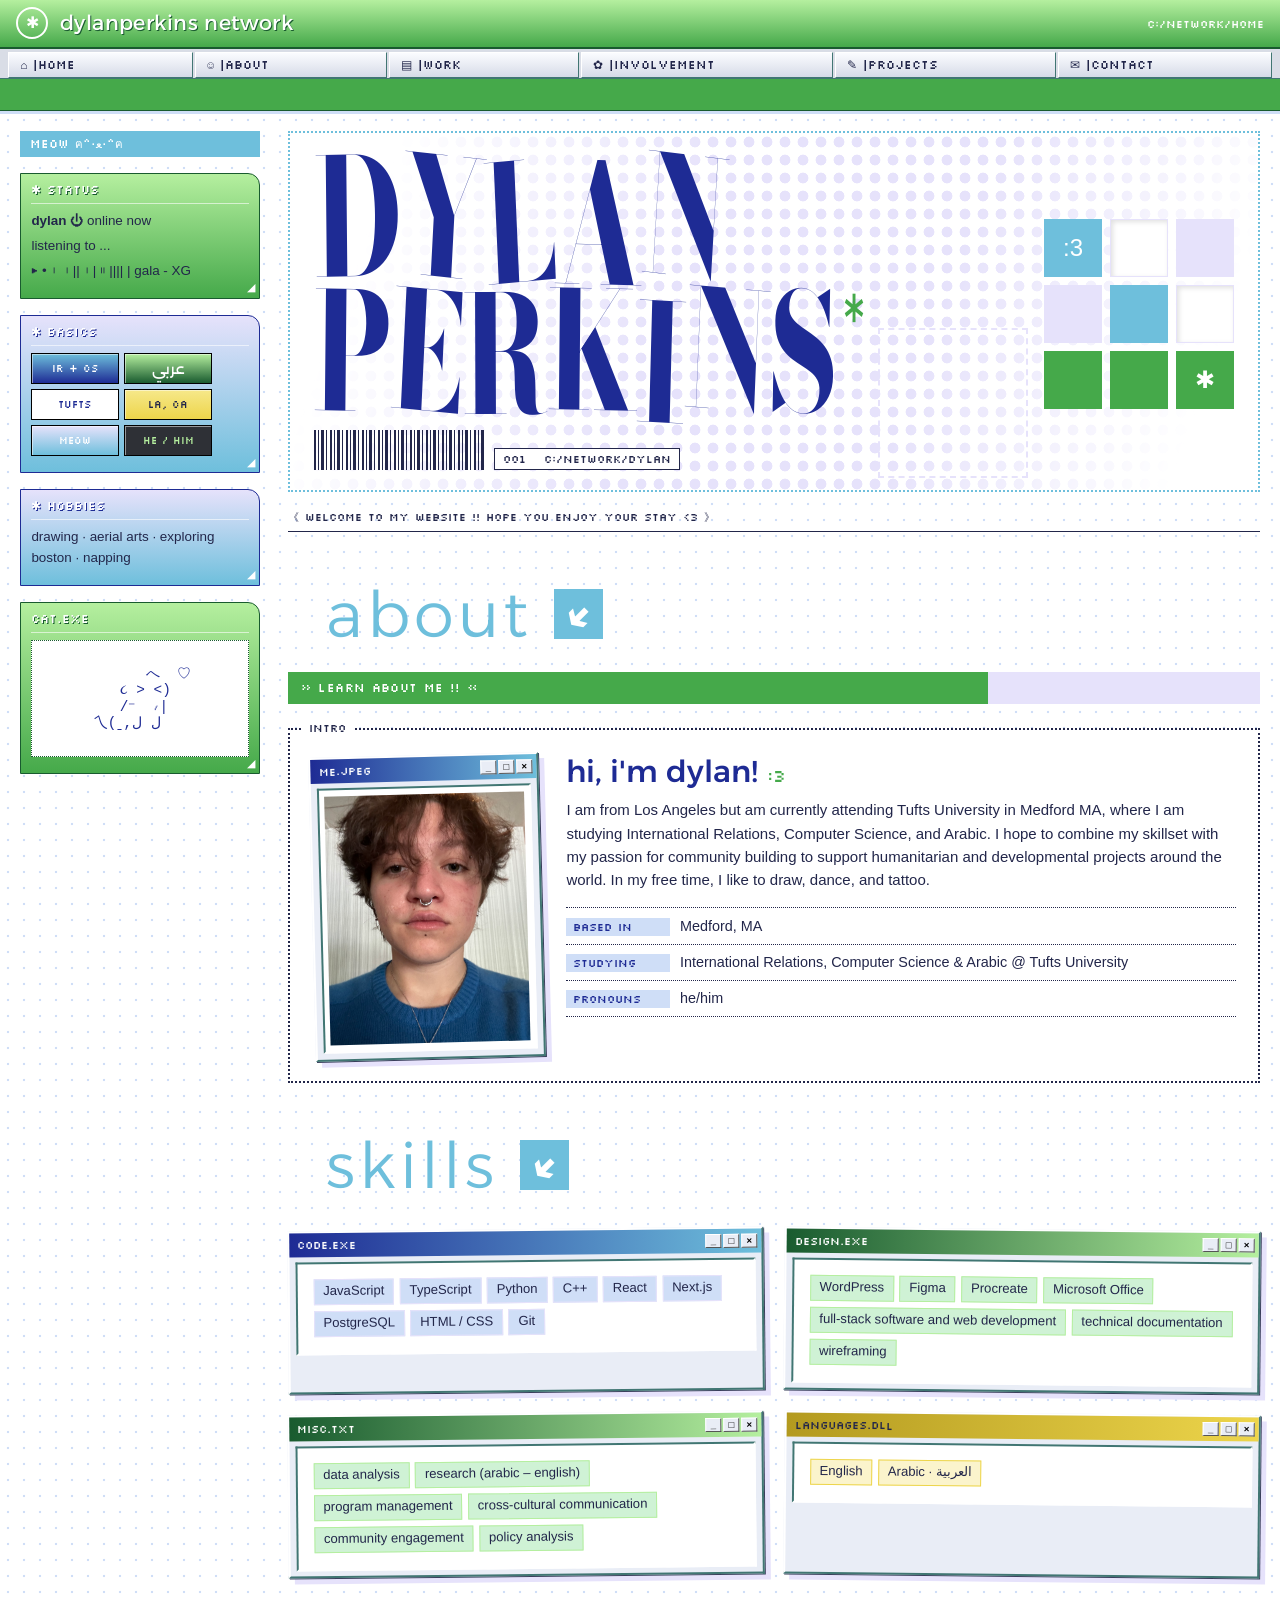
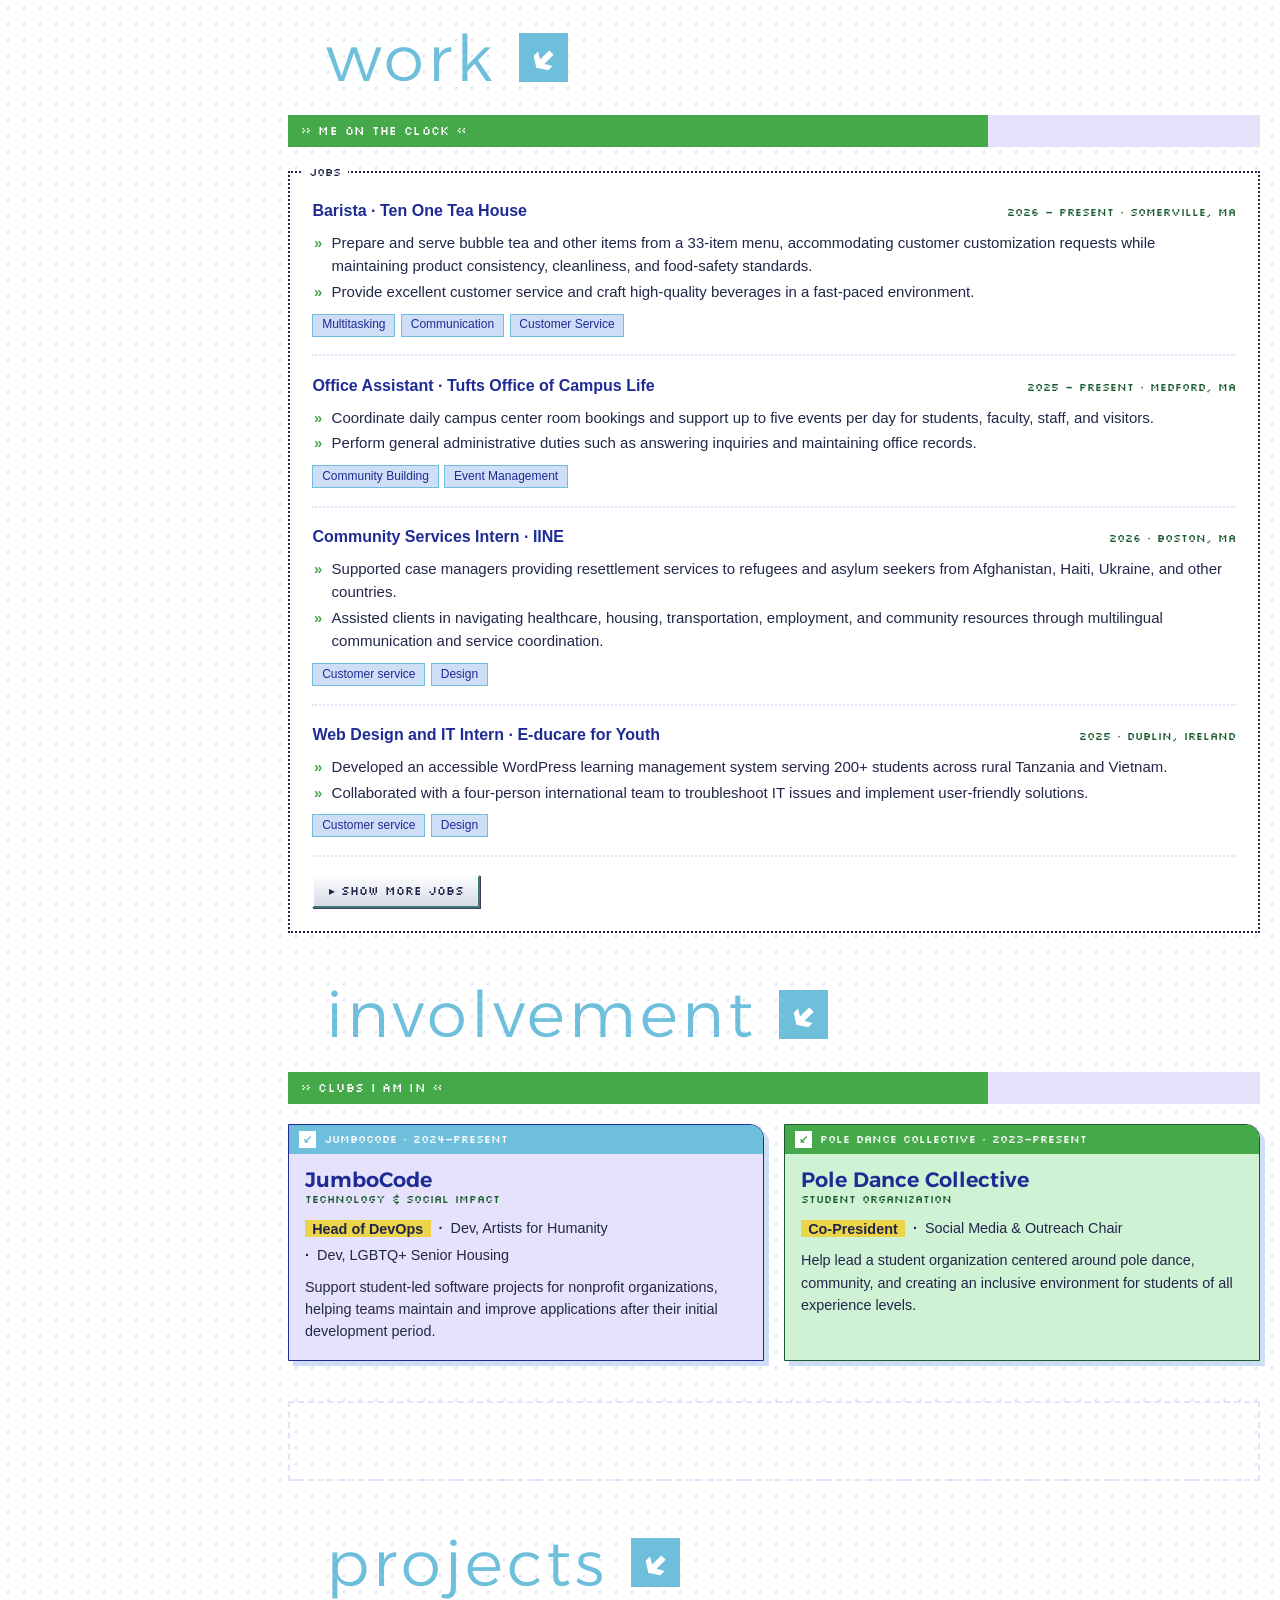
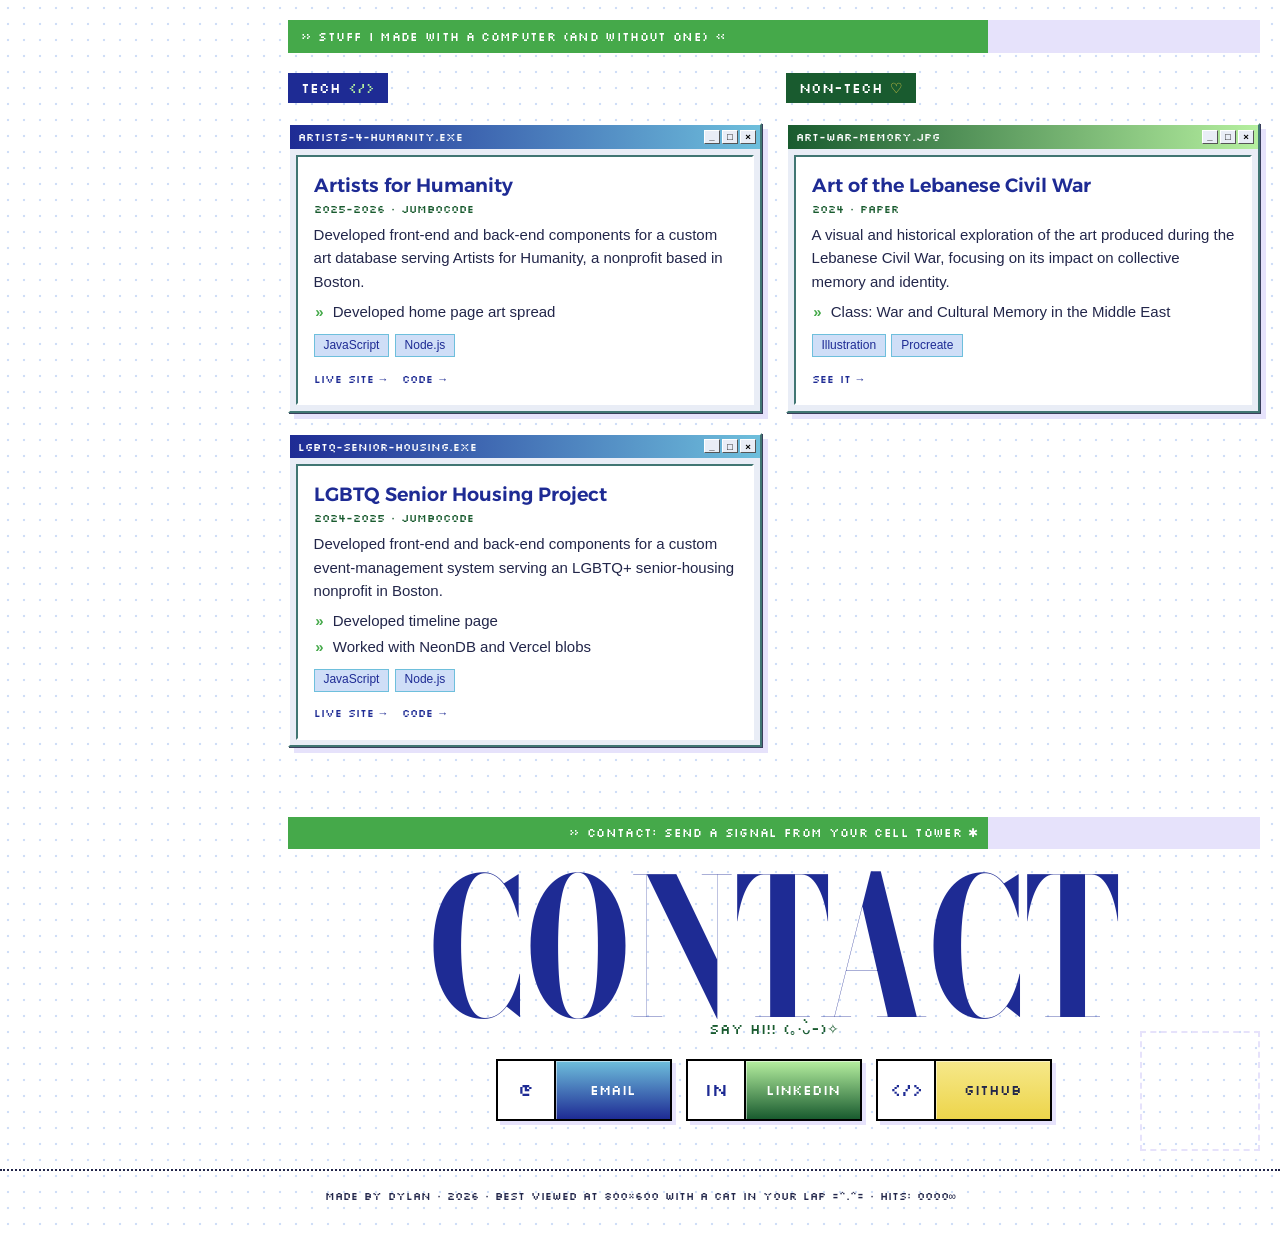
==== commit c819882b: "Update index.html" ====
--- a/index.html
+++ b/index.html
@@ -371,7 +371,7 @@
               <div class="win__body">
                 <h4>Art of the Lebanese Civil War</h4>
                 <p class="meta">2024 · paper</p>
-                <p>Two or three sentences on what it is and the story behind it.</p>
+                <p>A visual and historical exploration of the art produced during the Lebanese Civil War, focusing on its impact on collective memory and identity.</p>
                 <ul class="points">
                   <li>Class: War and Cultural Memory in the Middle East</li>
                 </ul>
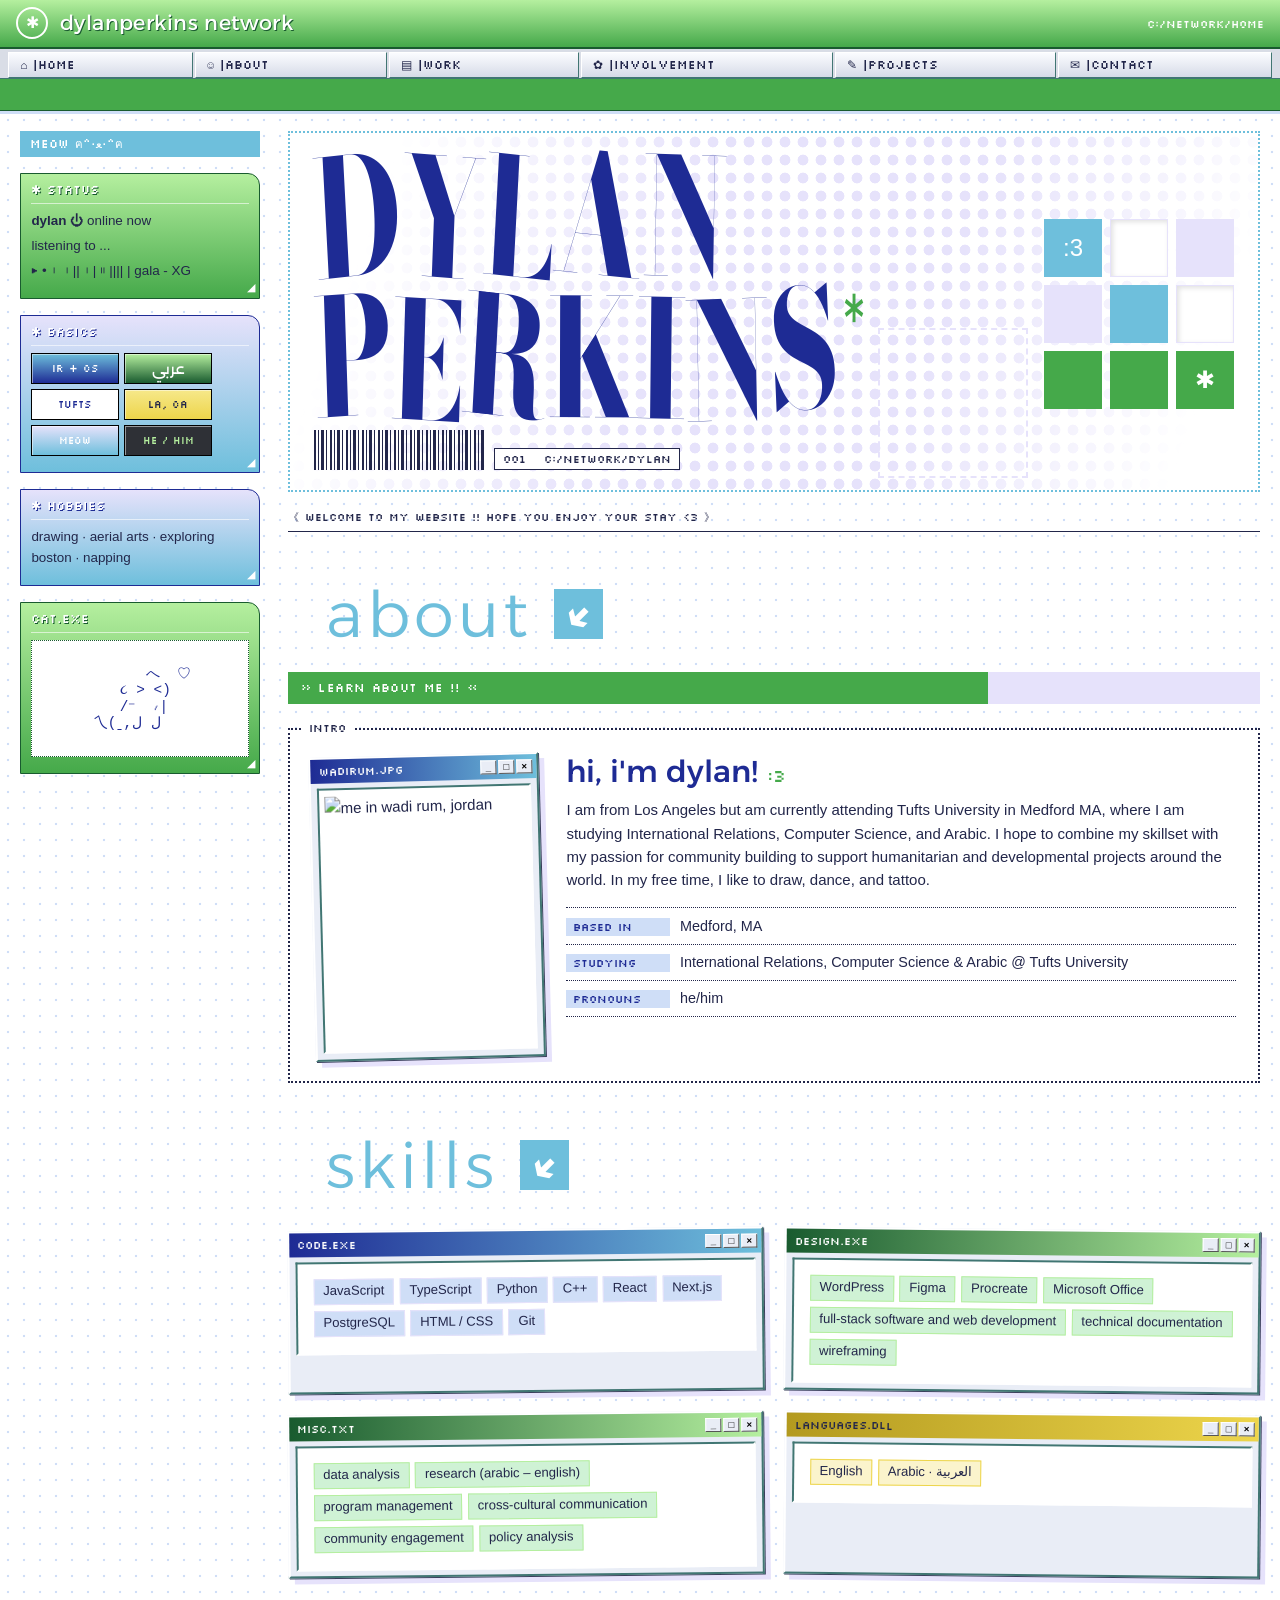
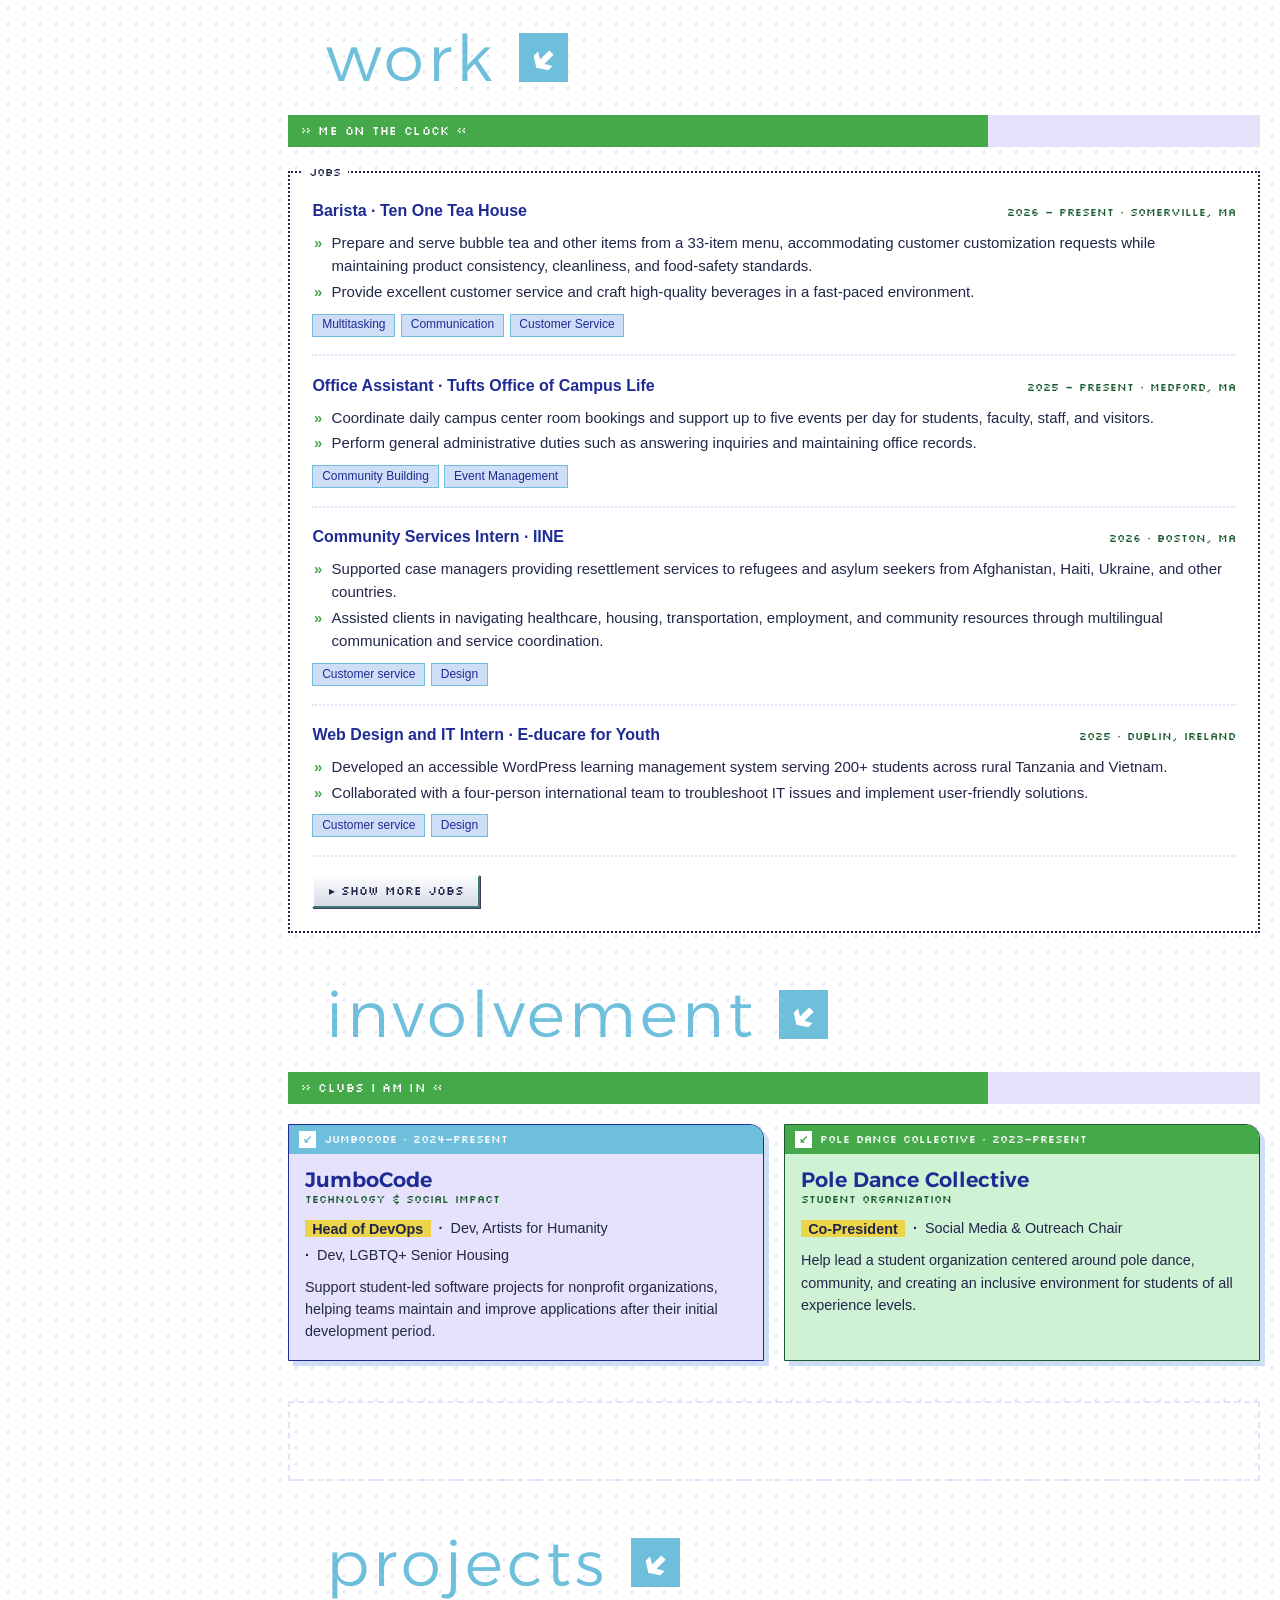
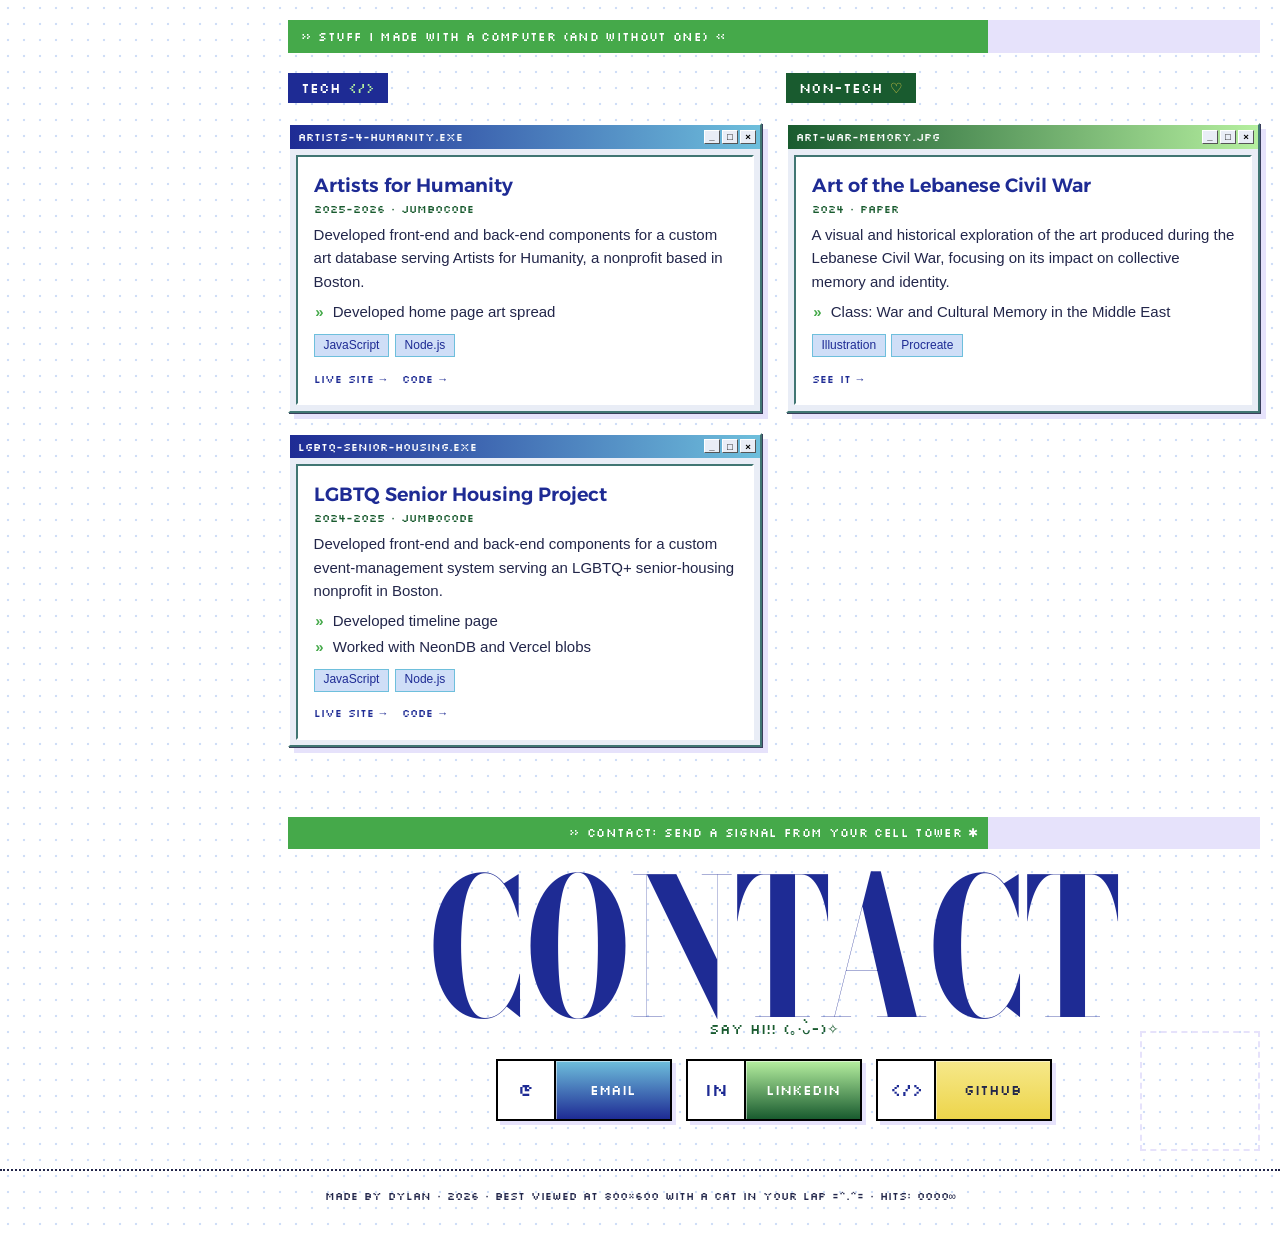
==== commit 5d6bd34a: "meow" ====
--- a/index.html
+++ b/index.html
@@ -11,9 +11,9 @@
   <link href="https://fonts.googleapis.com/css2?family=Alexandria:wght@200..900&family=Bodoni+Moda:opsz,wght@6..96,600..900&family=Silkscreen&display=swap" rel="stylesheet">
 
   <link rel="stylesheet" href="style.css">
-  <!-- White Cat Paw Curl - https://www.cursors-4u.com/cursor/white-cat-paw-curl -->
-  <link rel="stylesheet" href="https://cdn.cursors-4u.net/cursors/animated/cat-paw-curl-f8836eeb-32.css">
-  <!-- End www.Cursors-4U.com Code -->
+  <!-- paw cursor - https://www.cursors-4u.com/cursor/paw-cursor -->
+<link rel="stylesheet" href="https://cdn.cursors-4u.net/cursors/animated/puppy-cursor-set-link-0e1ece4d-36.css">
+<!-- End www.Cursors-4U.com Code -->
 </head>
 
 <!-- "show-slots" draws a faint dashed box where drawings go. Delete the class once your drawings are in. -->
@@ -120,9 +120,9 @@
           <p class="label">intro</p>
 
           <div class="win about__photo">
-            <div class="win__bar"><span>me.jpeg</span><span class="win__btns"><span>_</span><span>□</span><span>×</span></span></div>
+            <div class="win__bar"><span>wadirum.jpg</span><span class="win__btns"><span>_</span><span>□</span><span>×</span></span></div>
             <div class="win__body">
-              <img src="images/me.jpeg" alt="A photo of me">
+              <img src="images/wadirum.jpg" alt="me in wadi rum, jordan">
             </div>
           </div>
 
